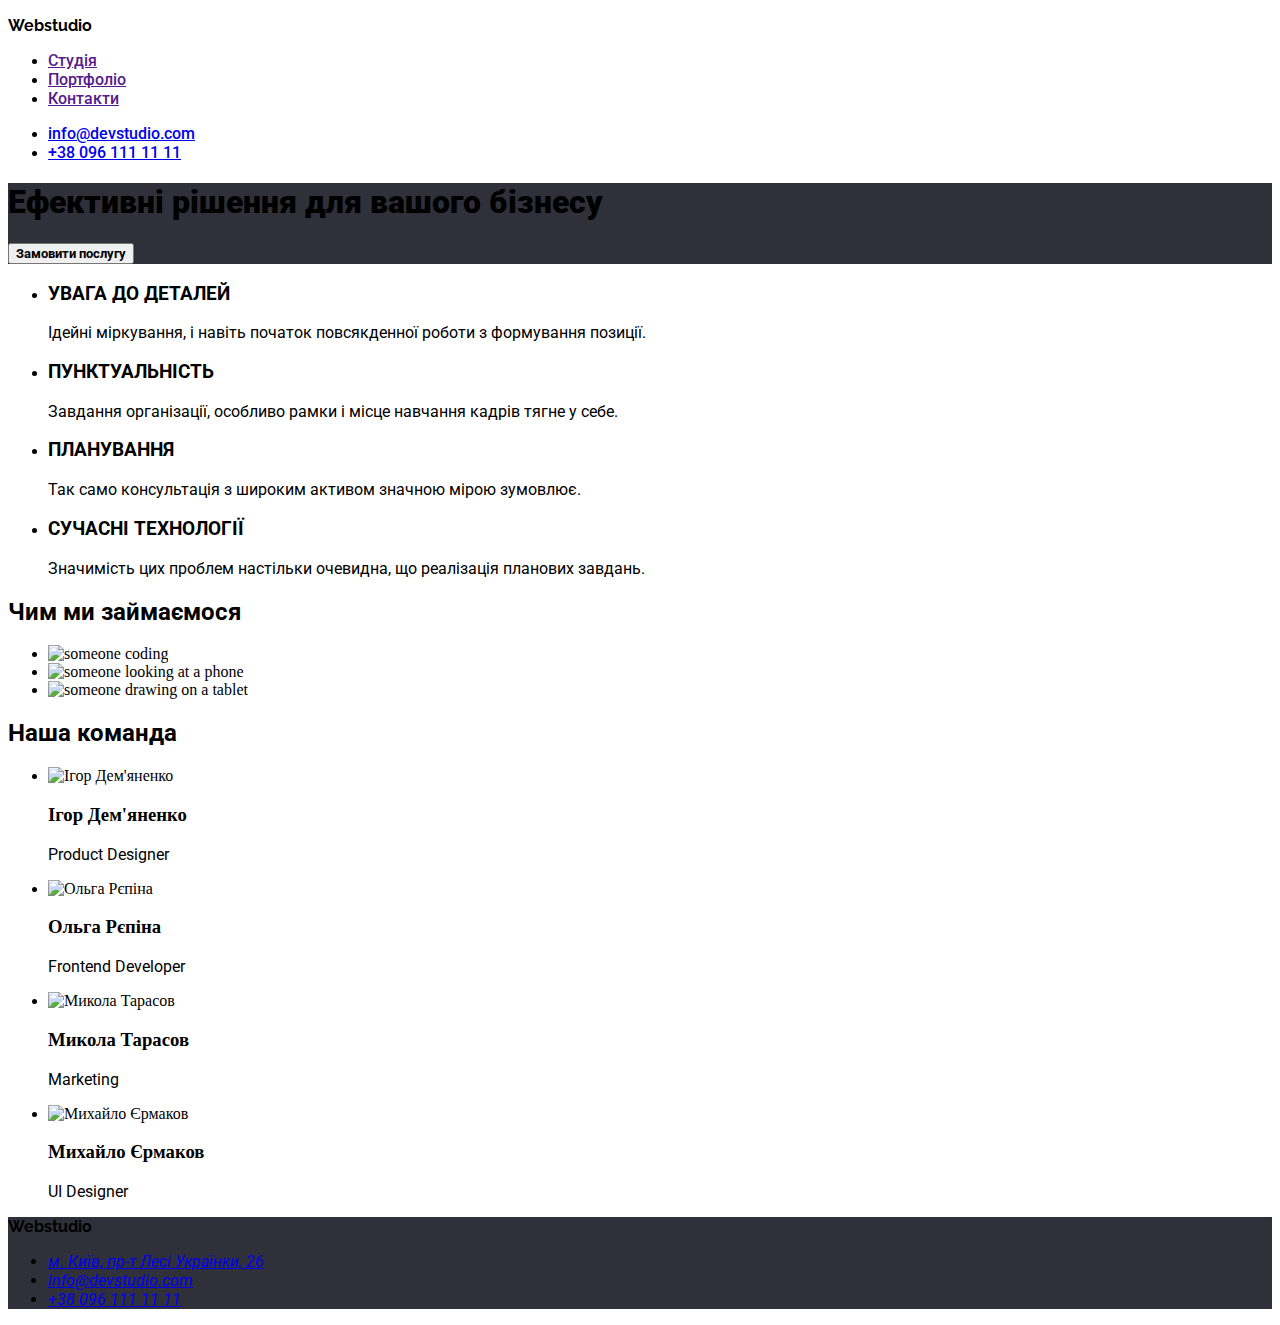
==== index.html @ bd265043 "add classes and fonts" ====
<!DOCTYPE html>
<html lang="en">
  <head>
    <meta charset="UTF-8">
    <meta name="viewport" content="width=device-width, initial-scale=1.0">
    <title>Webstudio</title>
    <link rel="preconnect" href="https://fonts.googleapis.com">
    <link rel="preconnect" href="https://fonts.gstatic.com" crossorigin>
    <link href="https://fonts.googleapis.com/css2?family=Raleway:wght@700&family=Roboto:wght@400;500;700;900&display=swap" rel="stylesheet">
    <link rel="stylesheet" href="./css/styles.css">
  </head>
  <body>
    <header>
      <p class="logo">Webstudio</p>
      <nav class="nav">
        <ul class="nav-list">
          <li class="nav-item"><a href="" class="nav-link">Студія</a></li>
          <li class="nav-item"><a href="" class="nav-link">Портфоліо</a></li>
          <li class="nav-item"><a href="" class="nav-link">Контакти</a></li>
        </ul>
      </nav>
      <ul class="contacts-list">
        <li class="contacts-item"><a href="mailto:info@devstudio.com" class="header-contacts-link">info@devstudio.com</a></li>
        <li class="contacts-item"><a href="tel:+380961111111" class="header-contacts-link">+38 096 111 11 11</a></li>
      </ul>
    </header>
    <main>
      <section class="hero">
        <h1 class="main-title">Ефективні рішення для вашого бізнесу</h1>
        <button type="button" class="main-button">Замовити послугу</button>
      </section>
      <section class="main-traits">
        <ul class="main-traits-list">
          <li class="main-traits-item">
            <h3 class="main-traits-title">УВАГА ДО ДЕТАЛЕЙ</h3>
            <p class="main-traits-text">
              Ідейні міркування, і навіть початок повсякденної роботи з
              формування позиції.
            </p>
          </li>
          <li class="main-traits-item">
            <h3 class="main-traits-title">ПУНКТУАЛЬНІСТЬ</h3>
            <p class="main-traits-text">
              Завдання організації, особливо рамки і місце навчання кадрів тягне
              у себе.
            </p>
          </li>
          <li class="main-traits-item">
            <h3 class="main-traits-title">ПЛАНУВАННЯ</h3>
            <p class="main-traits-text">
              Так само консультація з широким активом значною мірою зумовлює.
            </p>
          </li>
          <li class="main-traits-item">
            <h3 class="main-traits-title">СУЧАСНІ ТЕХНОЛОГІЇ</h3>
            <p class="main-traits-text">
              Значимість цих проблем настільки очевидна, що реалізація планових
              завдань.
            </p>
          </li class="main-traits-item">
        </ul>
      </section>
      <section class="work">
        <h2 class="work-title" >Чим ми займаємося</h2>
        <ul class="work-list">
          <li class="work-item"><img src="./images/work_img1.jpg" alt="someone coding" class="work-img"></li>
          <li class="work-item">
            <img
              src="./images/work_img2.jpg"
              alt="someone looking at a phone" class="work-img">
          </li>
          <li class="work-item">
            <img
              src="./images/work_img3.jpg"
              alt="someone drawing on a tablet" class="work-img">
          </li>
        </ul>
      </section>
      <section class="team">
        <h2 class="team-title">Наша команда</h2>
        <ul class="team-list">
          <li class="team-item">
            <img
              src="./images/worker_photo1.jpg"
              alt="Ігор Дем'яненко"
              width="300" class="team-img">
            <h3 class="team-worker">Ігор Дем'яненко</h3>
            <p class="team-speciality">Product Designer</p>
          </li>
          <li class="team-item">
            <img
              src="./images/worker_photo2.jpg"
              alt="Ольга Рєпіна"
              width="300" class="team-img">
            <h3 class="team-worker">Ольга Рєпіна</h3>
            <p class="team-speciality">Frontend Developer</p>
          </li>
          <li class="team-item">
            <img
              src="./images/worker_photo3.jpg"
              alt="Микола Тарасов"
              width="300" class="team-img">
            <h3 class="team-worker">Микола Тарасов</h3>
            <p class="team-speciality">Marketing</p>
          </li>
          <li class="team-item">
            <img
              src="./images/worker_photo4.jpg"
              alt="Михайло Єрмаков"
              width="300" class="team-img">
            <h3 class="team-worker">Михайло Єрмаков</h3>
            <p class="team-speciality">UI Designer</p>
          </li>
        </ul>
      </section>
    </main>
    <footer>
      <p class="logo">Webstudio</p>
      <address class="address">
        <ul class="address-list">
          <li class="address-item">
            <a href="https://maps.app.goo.gl/9svt2B641Biuaw8g6" target="_blank"
             class="address-map-link" >м. Київ, пр-т Лесі Українки, 26</a
            >
          </li>
          <li class="address-item"><a href="mailto:info@devstudio.com" class="address-contacts-link">info@devstudio.com</a></li>
          <li class="address-item"><a href="tel:+380961111111" class="address-contacts-link">+38 096 111 11 11</a></li>
        </ul>
      </address>
    </footer>
  </body>
</html>
---- css/styles.css ----
:root {
    --main-color:#212121;
    --accent-color:#2196F3;
    --add-color:#757575;
    --back-color:#2F303A;
}
.logo {
    font-family: Raleway, serif;
    font-weight: 700;
}
.nav-link,.header-contacts-link {
    font-family: Roboto, sans-serif;
    font-weight: 500;
}
.main-title {
    font-family: Roboto, sans-serif;
    font-weight: 900;
}
.main-button {
    font-family: Roboto, sans-serif;
    font-weight: 700;
}
.main-traits-title,.work-title,.team-title,.hero-main-title {
    font-family: Roboto, sans-serif;
    font-weight: 700;
}
.main-traits-text,.team-speciality,.address-item,.hero-main-type {
    font-family: Roboto, sans-serif;
    font-weight: 400;
}
.hero-sort-button {
    font-family: Roboto, sans-serif;
    font-weight: 500;
}
.hero {
    background-color: var(--back-color);
}
footer {
    background-color: var(--back-color);
}
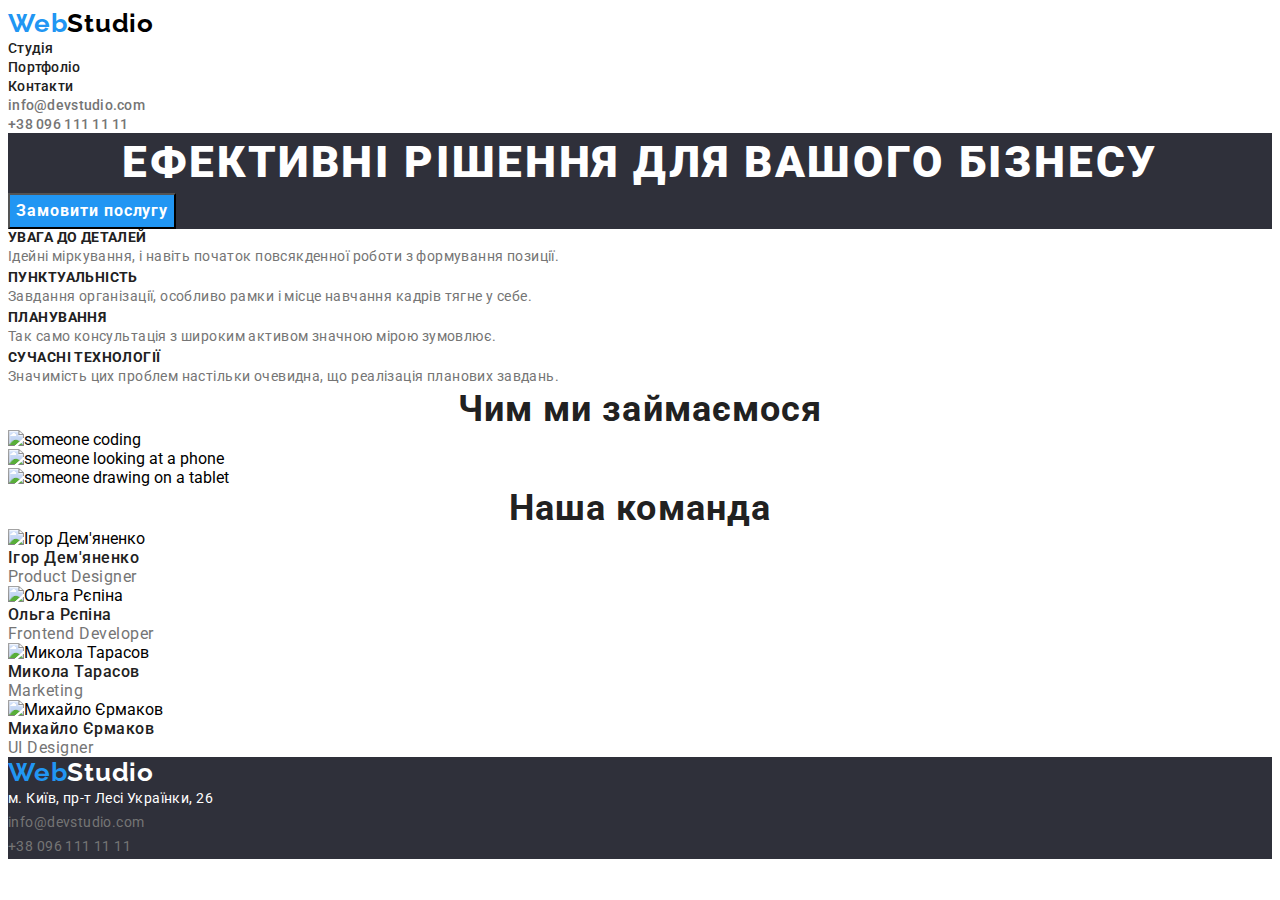
==== commit 7cd52607: "add normalize" ====
--- a/index.html
+++ b/index.html
@@ -1,36 +1,58 @@
 <!DOCTYPE html>
 <html lang="en">
   <head>
-    <meta charset="UTF-8">
-    <meta name="viewport" content="width=device-width, initial-scale=1.0">
+    <meta charset="UTF-8" />
+    <meta name="viewport" content="width=device-width, initial-scale=1.0" />
     <title>Webstudio</title>
-    <link rel="preconnect" href="https://fonts.googleapis.com">
-    <link rel="preconnect" href="https://fonts.gstatic.com" crossorigin>
-    <link href="https://fonts.googleapis.com/css2?family=Raleway:wght@700&family=Roboto:wght@400;500;700;900&display=swap" rel="stylesheet">
-    <link rel="stylesheet" href="./css/styles.css">
+    <link
+      rel="stylesheet"
+      href="https://cdnjs.cloudflare.com/ajax/libs/modern-normalize/2.0.0/modern-normalize.min.css"
+      integrity="sha512-4xo8blKMVCiXpTaLzQSLSw3KFOVPWhm/TRtuPVc4WG6kUgjH6J03IBuG7JZPkcWMxJ5huwaBpOpnwYElP/m6wg=="
+      crossorigin="anonymous"
+      referrerpolicy="no-referrer" />
+    <link rel="preconnect" href="https://fonts.googleapis.com" />
+    <link rel="preconnect" href="https://fonts.gstatic.com" crossorigin />
+    <link
+      href="https://fonts.googleapis.com/css2?family=Raleway:wght@700&family=Roboto:wght@400;500;700;900&display=swap"
+      rel="stylesheet" />
+    <link rel="stylesheet" href="./css/styles.css" />
   </head>
   <body>
     <header>
-      <p class="logo">Webstudio</p>
+      <p class="logo"><span class="accent-logo">Web</span>Studio</p>
       <nav class="nav">
-        <ul class="nav-list">
-          <li class="nav-item"><a href="" class="nav-link">Студія</a></li>
-          <li class="nav-item"><a href="" class="nav-link">Портфоліо</a></li>
-          <li class="nav-item"><a href="" class="nav-link">Контакти</a></li>
+        <ul class="nav-list list">
+          <li class="nav-item">
+            <a href="./index.html" class="nav-link link">Студія</a>
+          </li>
+          <li class="nav-item">
+            <a href="./portfolio.html" class="nav-link link">Портфоліо</a>
+          </li>
+          <li class="nav-item">
+            <a href="" class="nav-link link">Контакти</a>
+          </li>
         </ul>
       </nav>
-      <ul class="contacts-list">
-        <li class="contacts-item"><a href="mailto:info@devstudio.com" class="header-contacts-link">info@devstudio.com</a></li>
-        <li class="contacts-item"><a href="tel:+380961111111" class="header-contacts-link">+38 096 111 11 11</a></li>
+      <ul class="contacts-list list">
+        <li class="contacts-item">
+          <a href="mailto:info@devstudio.com" class="header-contacts-link link"
+            >info@devstudio.com</a
+          >
+        </li>
+        <li class="contacts-item">
+          <a href="tel:+380961111111" class="header-contacts-link link"
+            >+38 096 111 11 11</a
+          >
+        </li>
       </ul>
     </header>
     <main>
-      <section class="hero">
+      <section class="hero-studio">
         <h1 class="main-title">Ефективні рішення для вашого бізнесу</h1>
         <button type="button" class="main-button">Замовити послугу</button>
       </section>
       <section class="main-traits">
-        <ul class="main-traits-list">
+        <ul class="main-traits-list list">
           <li class="main-traits-item">
             <h3 class="main-traits-title">УВАГА ДО ДЕТАЛЕЙ</h3>
             <p class="main-traits-text">
@@ -57,33 +79,41 @@
               Значимість цих проблем настільки очевидна, що реалізація планових
               завдань.
             </p>
-          </li class="main-traits-item">
+          </li>
         </ul>
       </section>
       <section class="work">
-        <h2 class="work-title" >Чим ми займаємося</h2>
-        <ul class="work-list">
-          <li class="work-item"><img src="./images/work_img1.jpg" alt="someone coding" class="work-img"></li>
+        <h2 class="work-title">Чим ми займаємося</h2>
+        <ul class="work-list list">
+          <li class="work-item">
+            <img
+              src="./images/work_img1.jpg"
+              alt="someone coding"
+              class="work-img" />
+          </li>
           <li class="work-item">
             <img
               src="./images/work_img2.jpg"
-              alt="someone looking at a phone" class="work-img">
+              alt="someone looking at a phone"
+              class="work-img" />
           </li>
           <li class="work-item">
             <img
               src="./images/work_img3.jpg"
-              alt="someone drawing on a tablet" class="work-img">
+              alt="someone drawing on a tablet"
+              class="work-img" />
           </li>
         </ul>
       </section>
       <section class="team">
         <h2 class="team-title">Наша команда</h2>
-        <ul class="team-list">
+        <ul class="team-list list">
           <li class="team-item">
             <img
               src="./images/worker_photo1.jpg"
               alt="Ігор Дем'яненко"
-              width="300" class="team-img">
+              width="300"
+              class="team-img" />
             <h3 class="team-worker">Ігор Дем'яненко</h3>
             <p class="team-speciality">Product Designer</p>
           </li>
@@ -91,7 +121,8 @@
             <img
               src="./images/worker_photo2.jpg"
               alt="Ольга Рєпіна"
-              width="300" class="team-img">
+              width="300"
+              class="team-img" />
             <h3 class="team-worker">Ольга Рєпіна</h3>
             <p class="team-speciality">Frontend Developer</p>
           </li>
@@ -99,7 +130,8 @@
             <img
               src="./images/worker_photo3.jpg"
               alt="Микола Тарасов"
-              width="300" class="team-img">
+              width="300"
+              class="team-img" />
             <h3 class="team-worker">Микола Тарасов</h3>
             <p class="team-speciality">Marketing</p>
           </li>
@@ -107,7 +139,8 @@
             <img
               src="./images/worker_photo4.jpg"
               alt="Михайло Єрмаков"
-              width="300" class="team-img">
+              width="300"
+              class="team-img" />
             <h3 class="team-worker">Михайло Єрмаков</h3>
             <p class="team-speciality">UI Designer</p>
           </li>
@@ -115,16 +148,29 @@
       </section>
     </main>
     <footer>
-      <p class="logo">Webstudio</p>
+      <p class="logo logo-footer"><span class="accent-logo">Web</span>Studio</p>
       <address class="address">
-        <ul class="address-list">
+        <ul class="address-list list">
           <li class="address-item">
-            <a href="https://maps.app.goo.gl/9svt2B641Biuaw8g6" target="_blank"
-             class="address-map-link" >м. Київ, пр-т Лесі Українки, 26</a
+            <a
+              href="https://maps.app.goo.gl/9svt2B641Biuaw8g6"
+              target="_blank"
+              class="address-map-link link"
+              >м. Київ, пр-т Лесі Українки, 26</a
             >
           </li>
-          <li class="address-item"><a href="mailto:info@devstudio.com" class="address-contacts-link">info@devstudio.com</a></li>
-          <li class="address-item"><a href="tel:+380961111111" class="address-contacts-link">+38 096 111 11 11</a></li>
+          <li class="address-item">
+            <a
+              href="mailto:info@devstudio.com"
+              class="address-contacts-link link"
+              >info@devstudio.com</a
+            >
+          </li>
+          <li class="address-item">
+            <a href="tel:+380961111111" class="address-contacts-link link"
+              >+38 096 111 11 11</a
+            >
+          </li>
         </ul>
       </address>
     </footer>
--- a/css/styles.css
+++ b/css/styles.css
@@ -1,40 +1,191 @@
 :root {
-    --main-color:#212121;
-    --accent-color:#2196F3;
-    --add-color:#757575;
-    --back-color:#2F303A;
+  --main-color: #212121;
+  --accent-color: #2196f3;
+  --add-color: #757575;
+  --back-color: #2f303a;
+}
+h1,
+h2,
+h3,
+h4,
+p {
+  margin-top: 0;
+  margin-bottom: 0;
+}
+
+ul {
+  margin-top: 0;
+  margin-bottom: 0;
+  padding-left: 0;
+}
+
+img {
+  display: block;
+  max-width: 100%;
+  height: auto;
+}
+
+.list {
+  list-style: none;
+  padding: 0;
+}
+
+.link {
+  text-decoration: none;
+}
+
+.visually-hidden {
+  position: absolute;
+  width: 1px;
+  height: 1px;
+  margin: -1px;
+  border: 0;
+  padding: 0;
+  white-space: nowrap;
+  clip-path: inset(100%);
+  clip: rect(0 0 0 0);
+  overflow: hidden;
+}
+body {
+  font-family: Roboto, sans-serif;
+}
+.hero-studio {
+  background-color: var(--back-color);
+}
+.list {
+  list-style: none;
+}
+.link {
+  text-decoration: none;
+}
+.address {
+  font-style: normal;
+}
+.accent-logo {
+  color: var(--accent-color);
 }
 .logo {
-    font-family: Raleway, serif;
-    font-weight: 700;
+  color: #000;
+  font-family: Raleway, serif;
+  font-size: 26px;
+  font-weight: 700;
+  letter-spacing: 0.78px;
 }
-.nav-link,.header-contacts-link {
-    font-family: Roboto, sans-serif;
-    font-weight: 500;
+
+.logo-footer {
+  color: #fff;
+}
+.nav-link,
+.header-contacts-link {
+  font-family: Roboto;
+  font-size: 14px;
+  font-weight: 500;
+  letter-spacing: 0.28px;
+}
+.nav-link:hover,
+.header-contacts-link:hover,
+.address-contacts-link:hover,
+.address-map-link:hover {
+  color: var(--accent-color);
+}
+.nav-link {
+  color: var(--main-color);
+}
+.header-contacts-link {
+  color: var(--add-color);
 }
 .main-title {
-    font-family: Roboto, sans-serif;
-    font-weight: 900;
+  font-weight: 900;
+  color: #fff;
+  text-align: center;
+  font-size: 44px;
+  line-height: 1.36;
+  letter-spacing: 2.64px;
+  text-transform: uppercase;
 }
 .main-button {
-    font-family: Roboto, sans-serif;
-    font-weight: 700;
+  font-family: inherit;
+  color: #fff;
+  background-color: var(--accent-color);
+  font-size: 16px;
+  font-weight: 700;
+  line-height: 1.87;
+  letter-spacing: 0.96px;
 }
-.main-traits-title,.work-title,.team-title,.hero-main-title {
-    font-family: Roboto, sans-serif;
-    font-weight: 700;
+.main-traits-title {
+  font-size: 14px;
+  letter-spacing: 0.42px;
+  text-transform: uppercase;
 }
-.main-traits-text,.team-speciality,.address-item,.hero-main-type {
-    font-family: Roboto, sans-serif;
-    font-weight: 400;
+.main-traits-text {
+  font-size: 14px;
+  line-height: 1.71;
+  letter-spacing: 0.42px;
+}
+.work-title,
+.team-title {
+  text-align: center;
+  font-size: 36px;
+  letter-spacing: 1.08px;
+}
+.team-worker {
+  color: var(--main-color);
+  font-size: 16px;
+  font-weight: 500;
+  letter-spacing: 0.48px;
+}
+.team-speciality {
+  font-size: 16px;
+  letter-spacing: 0.48px;
+}
+.address-map-link {
+  color: #fff;
+  font-family: inherit;
+  font-size: 14px;
+  line-height: 1.71;
+  letter-spacing: 0.42px;
+}
+.address-contacts-link {
+  color: rgba(255, 255, 255, 0.6);
+  font-family: inherit;
+  font-size: 14px;
+  line-height: 1.71;
+  letter-spacing: 0.42px;
+}
+.main-traits-title,
+.work-title,
+.team-title,
+.hero-proj-title {
+  color: var(--main-color);
+}
+.main-traits-text,
+.team-speciality,
+.address-contacts-link,
+.hero-proj-type {
+  color: var(--add-color);
 }
 .hero-sort-button {
-    font-family: Roboto, sans-serif;
-    font-weight: 500;
+  font-family: inherit;
+  font-weight: 500;
+  color: var(--main-color);
+  font-size: 16px;
+  font-weight: 500;
+  line-height: 1.62;
+  letter-spacing: 0.48px;
 }
-.hero {
-    background-color: var(--back-color);
+.hero-sort-button:hover {
+  color: #fff;
+  background-color: var(--accent-color);
+}
+.hero-proj-title {
+  font-size: 18px;
+  line-height: 2;
+  letter-spacing: 1.08px;
+}
+.hero-proj-type {
+  line-height: 1.87;
+  letter-spacing: 0.48px;
 }
 footer {
-    background-color: var(--back-color);
-}+  background-color: var(--back-color);
+}
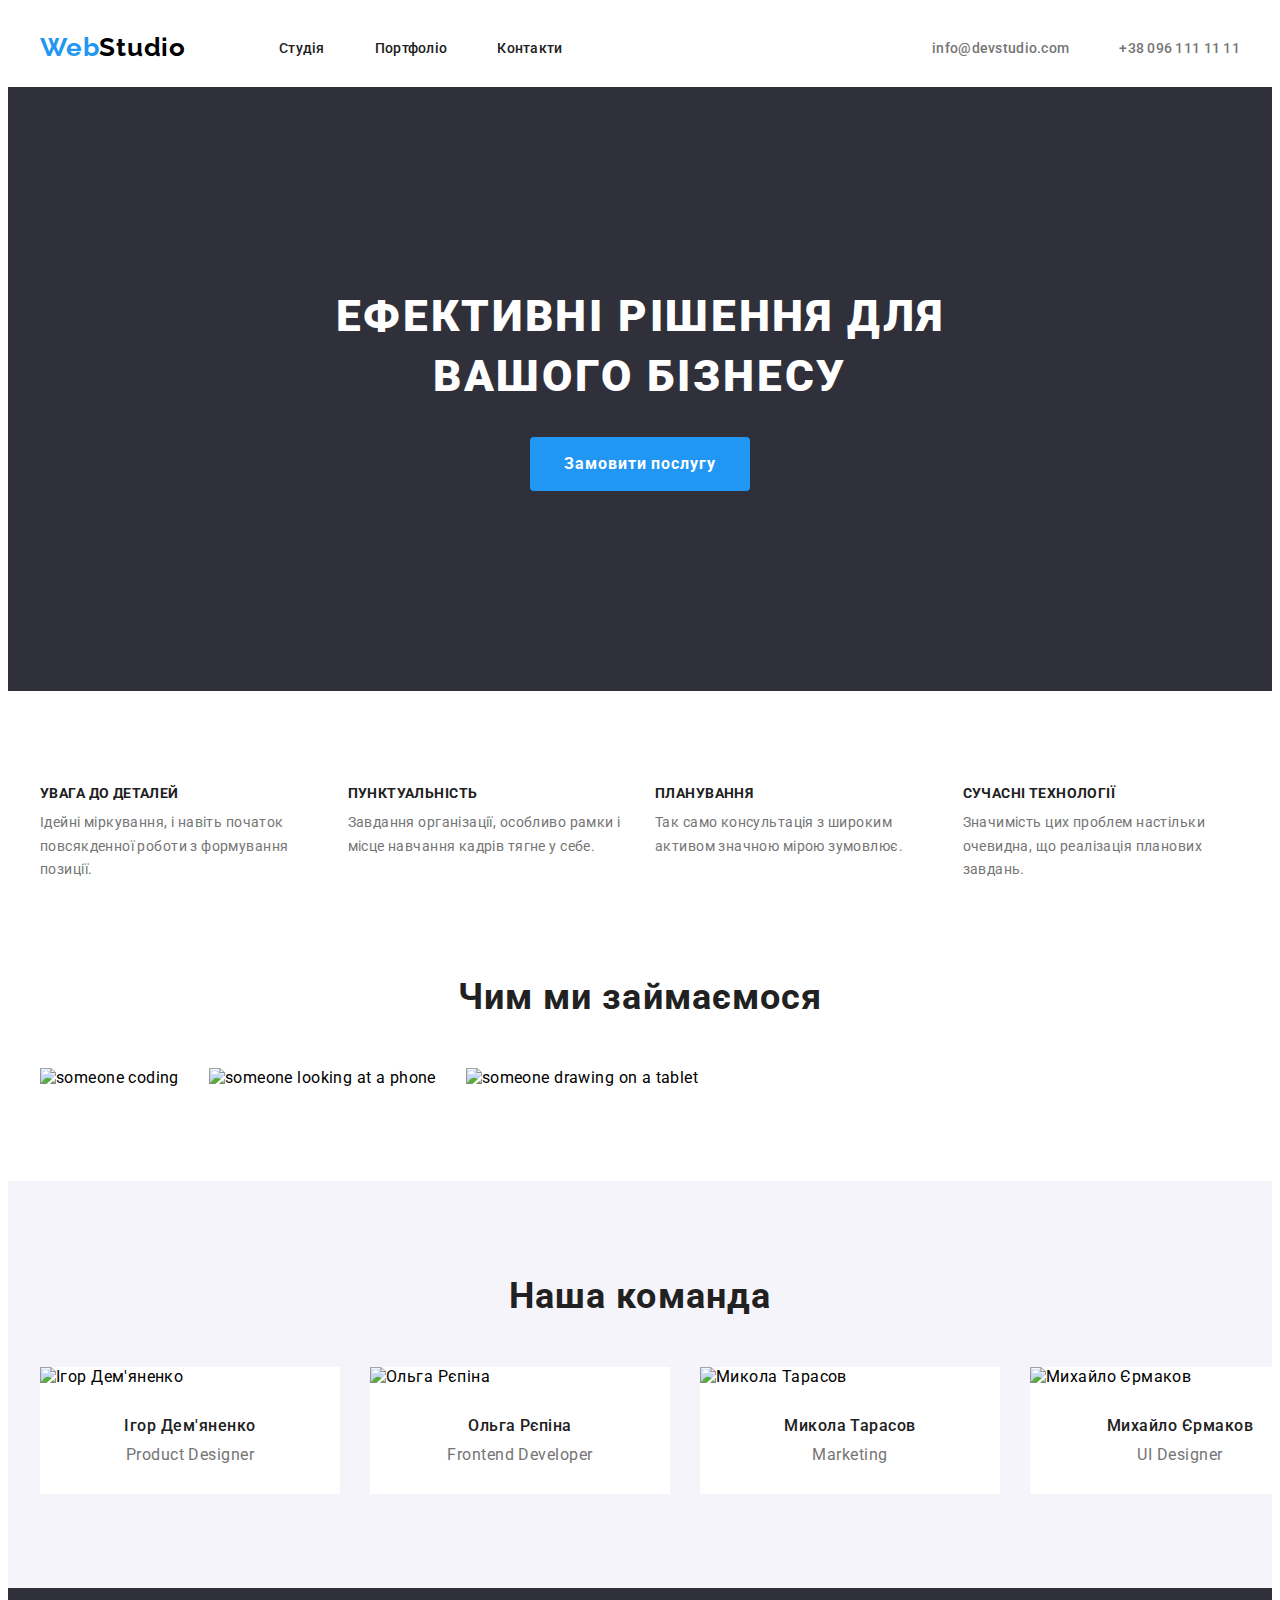
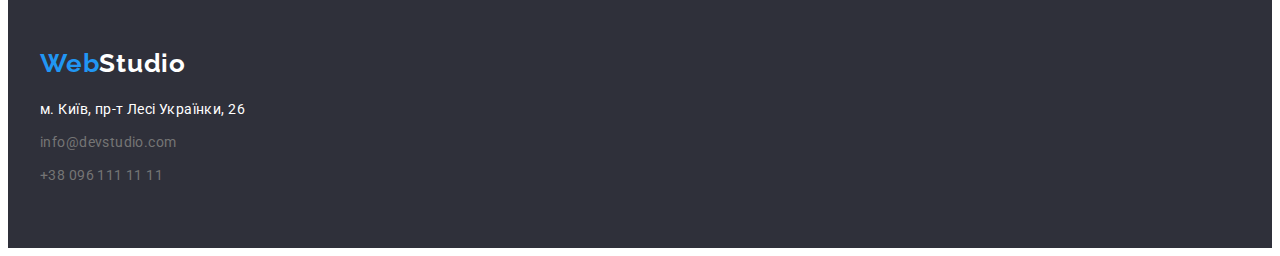
==== commit 6c0508b8: "add grid and div" ====
--- a/index.html
+++ b/index.html
@@ -18,161 +18,186 @@
     <link rel="stylesheet" href="./css/styles.css" />
   </head>
   <body>
-    <header>
-      <p class="logo"><span class="accent-logo">Web</span>Studio</p>
-      <nav class="nav">
-        <ul class="nav-list list">
-          <li class="nav-item">
-            <a href="./index.html" class="nav-link link">Студія</a>
-          </li>
-          <li class="nav-item">
-            <a href="./portfolio.html" class="nav-link link">Портфоліо</a>
-          </li>
-          <li class="nav-item">
-            <a href="" class="nav-link link">Контакти</a>
-          </li>
-        </ul>
-      </nav>
-      <ul class="contacts-list list">
-        <li class="contacts-item">
-          <a href="mailto:info@devstudio.com" class="header-contacts-link link"
-            >info@devstudio.com</a
-          >
-        </li>
-        <li class="contacts-item">
-          <a href="tel:+380961111111" class="header-contacts-link link"
-            >+38 096 111 11 11</a
-          >
-        </li>
-      </ul>
-    </header>
-    <main>
-      <section class="hero-studio">
-        <h1 class="main-title">Ефективні рішення для вашого бізнесу</h1>
-        <button type="button" class="main-button">Замовити послугу</button>
-      </section>
-      <section class="main-traits">
-        <ul class="main-traits-list list">
-          <li class="main-traits-item">
-            <h3 class="main-traits-title">УВАГА ДО ДЕТАЛЕЙ</h3>
-            <p class="main-traits-text">
-              Ідейні міркування, і навіть початок повсякденної роботи з
-              формування позиції.
-            </p>
-          </li>
-          <li class="main-traits-item">
-            <h3 class="main-traits-title">ПУНКТУАЛЬНІСТЬ</h3>
-            <p class="main-traits-text">
-              Завдання організації, особливо рамки і місце навчання кадрів тягне
-              у себе.
-            </p>
-          </li>
-          <li class="main-traits-item">
-            <h3 class="main-traits-title">ПЛАНУВАННЯ</h3>
-            <p class="main-traits-text">
-              Так само консультація з широким активом значною мірою зумовлює.
-            </p>
-          </li>
-          <li class="main-traits-item">
-            <h3 class="main-traits-title">СУЧАСНІ ТЕХНОЛОГІЇ</h3>
-            <p class="main-traits-text">
-              Значимість цих проблем настільки очевидна, що реалізація планових
-              завдань.
-            </p>
-          </li>
-        </ul>
-      </section>
-      <section class="work">
-        <h2 class="work-title">Чим ми займаємося</h2>
-        <ul class="work-list list">
-          <li class="work-item">
-            <img
-              src="./images/work_img1.jpg"
-              alt="someone coding"
-              class="work-img" />
-          </li>
-          <li class="work-item">
-            <img
-              src="./images/work_img2.jpg"
-              alt="someone looking at a phone"
-              class="work-img" />
-          </li>
-          <li class="work-item">
-            <img
-              src="./images/work_img3.jpg"
-              alt="someone drawing on a tablet"
-              class="work-img" />
-          </li>
-        </ul>
-      </section>
-      <section class="team">
-        <h2 class="team-title">Наша команда</h2>
-        <ul class="team-list list">
-          <li class="team-item">
-            <img
-              src="./images/worker_photo1.jpg"
-              alt="Ігор Дем'яненко"
-              width="300"
-              class="team-img" />
-            <h3 class="team-worker">Ігор Дем'яненко</h3>
-            <p class="team-speciality">Product Designer</p>
-          </li>
-          <li class="team-item">
-            <img
-              src="./images/worker_photo2.jpg"
-              alt="Ольга Рєпіна"
-              width="300"
-              class="team-img" />
-            <h3 class="team-worker">Ольга Рєпіна</h3>
-            <p class="team-speciality">Frontend Developer</p>
-          </li>
-          <li class="team-item">
-            <img
-              src="./images/worker_photo3.jpg"
-              alt="Микола Тарасов"
-              width="300"
-              class="team-img" />
-            <h3 class="team-worker">Микола Тарасов</h3>
-            <p class="team-speciality">Marketing</p>
-          </li>
-          <li class="team-item">
-            <img
-              src="./images/worker_photo4.jpg"
-              alt="Михайло Єрмаков"
-              width="300"
-              class="team-img" />
-            <h3 class="team-worker">Михайло Єрмаков</h3>
-            <p class="team-speciality">UI Designer</p>
-          </li>
-        </ul>
-      </section>
-    </main>
-    <footer>
-      <p class="logo logo-footer"><span class="accent-logo">Web</span>Studio</p>
-      <address class="address">
-        <ul class="address-list list">
-          <li class="address-item">
-            <a
-              href="https://maps.app.goo.gl/9svt2B641Biuaw8g6"
-              target="_blank"
-              class="address-map-link link"
-              >м. Київ, пр-т Лесі Українки, 26</a
-            >
-          </li>
-          <li class="address-item">
+    <header class="header">
+      <div class="container header-container">
+        <p class="logo"><span class="accent-logo">Web</span>Studio</p>
+        <nav class="nav">
+          <ul class="nav-list list">
+            <li class="nav-item">
+              <a href="./index.html" class="nav-link link">Студія</a>
+            </li>
+            <li class="nav-item">
+              <a href="./portfolio.html" class="nav-link link">Портфоліо</a>
+            </li>
+            <li class="nav-item">
+              <a href="" class="nav-link link">Контакти</a>
+            </li>
+          </ul>
+        </nav>
+        <ul class="contacts-list list">
+          <li class="contacts-item">
             <a
               href="mailto:info@devstudio.com"
-              class="address-contacts-link link"
+              class="header-contacts-link link"
               >info@devstudio.com</a
             >
           </li>
-          <li class="address-item">
-            <a href="tel:+380961111111" class="address-contacts-link link"
+          <li class="contacts-item">
+            <a href="tel:+380961111111" class="header-contacts-link link"
               >+38 096 111 11 11</a
             >
           </li>
         </ul>
-      </address>
+      </div>
+    </header>
+    <main>
+      <section class="hero-studio">
+        <div class="container">
+          <h1 class="main-title">Ефективні рішення для <br />вашого бізнесу</h1>
+          <button type="button" class="main-button">Замовити послугу</button>
+        </div>
+      </section>
+      <section class="main-traits">
+        <div class="container">
+          <h2 class="visually-hidden">Наші переваги</h2>
+          <ul class="main-traits-list list">
+            <li class="main-traits-item">
+              <h3 class="main-traits-title">УВАГА ДО ДЕТАЛЕЙ</h3>
+              <p class="main-traits-text">
+                Ідейні міркування, і навіть початок повсякденної роботи з
+                формування позиції.
+              </p>
+            </li>
+            <li class="main-traits-item">
+              <h3 class="main-traits-title">ПУНКТУАЛЬНІСТЬ</h3>
+              <p class="main-traits-text">
+                Завдання організації, особливо рамки і місце навчання кадрів
+                тягне у себе.
+              </p>
+            </li>
+            <li class="main-traits-item">
+              <h3 class="main-traits-title">ПЛАНУВАННЯ</h3>
+              <p class="main-traits-text">
+                Так само консультація з широким активом значною мірою зумовлює.
+              </p>
+            </li>
+            <li class="main-traits-item">
+              <h3 class="main-traits-title">СУЧАСНІ ТЕХНОЛОГІЇ</h3>
+              <p class="main-traits-text">
+                Значимість цих проблем настільки очевидна, що реалізація
+                планових завдань.
+              </p>
+            </li>
+          </ul>
+        </div>
+      </section>
+      <section class="work">
+        <div class="container">
+          <h2 class="work-title">Чим ми займаємося</h2>
+          <ul class="work-list list">
+            <li class="work-item">
+              <img
+                src="./images/work_img1.jpg"
+                alt="someone coding"
+                class="work-img" />
+            </li>
+            <li class="work-item">
+              <img
+                src="./images/work_img2.jpg"
+                alt="someone looking at a phone"
+                class="work-img" />
+            </li>
+            <li class="work-item">
+              <img
+                src="./images/work_img3.jpg"
+                alt="someone drawing on a tablet"
+                class="work-img" />
+            </li>
+          </ul>
+        </div>
+      </section>
+      <section class="team">
+        <div class="container">
+          <h2 class="team-title">Наша команда</h2>
+          <ul class="team-list list">
+            <li class="team-item">
+              <img
+                src="./images/worker_photo1.jpg"
+                alt="Ігор Дем'яненко"
+                width="300"
+                class="team-img" />
+              <div class="team-box">
+                <h3 class="team-worker">Ігор Дем'яненко</h3>
+                <p class="team-speciality">Product Designer</p>
+              </div>
+            </li>
+            <li class="team-item">
+              <img
+                src="./images/worker_photo2.jpg"
+                alt="Ольга Рєпіна"
+                width="300"
+                class="team-img" />
+              <div class="team-box">
+                <h3 class="team-worker">Ольга Рєпіна</h3>
+                <p class="team-speciality">Frontend Developer</p>
+              </div>
+            </li>
+            <li class="team-item">
+              <img
+                src="./images/worker_photo3.jpg"
+                alt="Микола Тарасов"
+                width="300"
+                class="team-img" />
+              <div class="team-box">
+                <h3 class="team-worker">Микола Тарасов</h3>
+                <p class="team-speciality">Marketing</p>
+              </div>
+            </li>
+            <li class="team-item">
+              <img
+                src="./images/worker_photo4.jpg"
+                alt="Михайло Єрмаков"
+                width="300"
+                class="team-img" />
+              <div class="team-box">
+                <h3 class="team-worker">Михайло Єрмаков</h3>
+                <p class="team-speciality">UI Designer</p>
+              </div>
+            </li>
+          </ul>
+        </div>
+      </section>
+    </main>
+    <footer class="footer">
+      <div class="container">
+        <p class="logo logo-footer">
+          <span class="accent-logo">Web</span>Studio
+        </p>
+        <address class="address">
+          <ul class="address-list list">
+            <li class="address-item">
+              <a
+                href="https://maps.app.goo.gl/9svt2B641Biuaw8g6"
+                target="_blank"
+                class="address-map-link link"
+                >м. Київ, пр-т Лесі Українки, 26</a
+              >
+            </li>
+            <li class="address-item">
+              <a
+                href="mailto:info@devstudio.com"
+                class="address-contacts-link link"
+                >info@devstudio.com</a
+              >
+            </li>
+            <li class="address-item">
+              <a href="tel:+380961111111" class="address-contacts-link link"
+                >+38 096 111 11 11</a
+              >
+            </li>
+          </ul>
+        </address>
+      </div>
     </footer>
   </body>
 </html>
--- a/css/styles.css
+++ b/css/styles.css
@@ -47,9 +47,16 @@
   overflow: hidden;
 }
 body {
+  letter-spacing: 0.42px;
   font-family: Roboto, sans-serif;
 }
+.container {
+  padding: 0 15px;
+  margin: 0 auto;
+  width: 1200px;
+}
 .hero-studio {
+  padding: 200px 0;
   background-color: var(--back-color);
 }
 .list {
@@ -61,10 +68,19 @@
 .address {
   font-style: normal;
 }
+.header {
+  padding-top: 24px;
+  padding-bottom: 25px;
+}
+.header-container {
+  display: flex;
+  align-items: center;
+}
 .accent-logo {
   color: var(--accent-color);
 }
 .logo {
+  margin-right: 93px;
   color: #000;
   font-family: Raleway, serif;
   font-size: 26px;
@@ -75,6 +91,10 @@
 .logo-footer {
   color: #fff;
 }
+.nav-list {
+  display: flex;
+  gap: 50px;
+}
 .nav-link,
 .header-contacts-link {
   font-family: Roboto;
@@ -91,10 +111,16 @@
 .nav-link {
   color: var(--main-color);
 }
+.contacts-list {
+  margin-left: auto;
+  display: flex;
+  gap: 50px;
+}
 .header-contacts-link {
   color: var(--add-color);
 }
 .main-title {
+  margin-bottom: 30px;
   font-weight: 900;
   color: #fff;
   text-align: center;
@@ -104,6 +130,11 @@
   text-transform: uppercase;
 }
 .main-button {
+  display: block;
+  margin: 0 auto;
+  padding: 10px 32px;
+  border-color: transparent;
+  border-radius: 4px;
   font-family: inherit;
   color: #fff;
   background-color: var(--accent-color);
@@ -112,58 +143,111 @@
   line-height: 1.87;
   letter-spacing: 0.96px;
 }
+.main-button:hover,
+.main-button:focus {
+  cursor: pointer;
+}
+.main-traits {
+  padding: 94px 0;
+}
+.main-traits-list {
+  display: flex;
+  gap: 30px;
+  
+}
+.main-traits-item {
+  flex-basis: calc((100% - 3 * 30px)/4);
+}
 .main-traits-title {
-  font-size: 14px;
-  letter-spacing: 0.42px;
+  margin-bottom: 10px;
+  font-size: 14px;
   text-transform: uppercase;
 }
 .main-traits-text {
   font-size: 14px;
   line-height: 1.71;
-  letter-spacing: 0.42px;
+}
+.work {
+  padding-bottom: 94px;
+}
+.work-list {
+  display: flex;
+  gap: 30px;
+}
+.team {
+  padding: 94px 0;
+  background-color: #f5f4fa;
+}
+.team-list {
+  display: flex;
+  gap: 30px;
+}
+.team-item {
+  background-color: #FFF;
 }
 .work-title,
 .team-title {
+  margin-bottom: 50px;
   text-align: center;
   font-size: 36px;
   letter-spacing: 1.08px;
 }
+.team-box {
+  padding: 30px 0;
+}
 .team-worker {
   color: var(--main-color);
   font-size: 16px;
   font-weight: 500;
   letter-spacing: 0.48px;
+  text-align: center;
 }
 .team-speciality {
-  font-size: 16px;
-  letter-spacing: 0.48px;
+  margin-top: 10px;
+  font-size: 16px;
+  letter-spacing: 0.48px;
+  text-align: center;
+}
+.address {
+  margin-top: 20px;
+}
+.address-item:nth-child(n + 2) {
+  margin-top: 9px;
 }
 .address-map-link {
   color: #fff;
   font-family: inherit;
   font-size: 14px;
   line-height: 1.71;
-  letter-spacing: 0.42px;
 }
 .address-contacts-link {
   color: rgba(255, 255, 255, 0.6);
   font-family: inherit;
   font-size: 14px;
   line-height: 1.71;
-  letter-spacing: 0.42px;
+}
+.hero-portfolio {
+  padding-top: 94px;
+  padding-bottom: 94px;
 }
 .main-traits-title,
 .work-title,
 .team-title,
-.hero-proj-title {
+.hero-project-title {
   color: var(--main-color);
 }
 .main-traits-text,
 .team-speciality,
 .address-contacts-link,
-.hero-proj-type {
+.hero-project-type {
   color: var(--add-color);
 }
+.hero-sort-list {
+  display: flex;
+  gap: 8px;
+  justify-content: center;
+  margin-bottom: 50px;
+}
 .hero-sort-button {
   font-family: inherit;
   font-weight: 500;
@@ -173,19 +257,36 @@
   line-height: 1.62;
   letter-spacing: 0.48px;
 }
-.hero-sort-button:hover {
+.hero-sort-button:hover,
+.hero-sort-button:focus {
   color: #fff;
   background-color: var(--accent-color);
-}
-.hero-proj-title {
+  cursor: pointer;
+}
+.hero-project-list {
+  display: flex;
+  flex-wrap: wrap;
+  gap: 30px;
+}
+.hero-project-item {
+  border: 1px solid #eee;
+  flex-basis: calc((100% - 2 * 30px)/3);
+}
+.project-box {
+  padding: 20px 24px;
+}
+.hero-project-title {
+  margin-top: 20px;
   font-size: 18px;
   line-height: 2;
   letter-spacing: 1.08px;
 }
-.hero-proj-type {
+.hero-project-type {
+  margin-bottom: 20px;
   line-height: 1.87;
   letter-spacing: 0.48px;
 }
-footer {
+.footer {
+  padding: 60px 0;
   background-color: var(--back-color);
 }
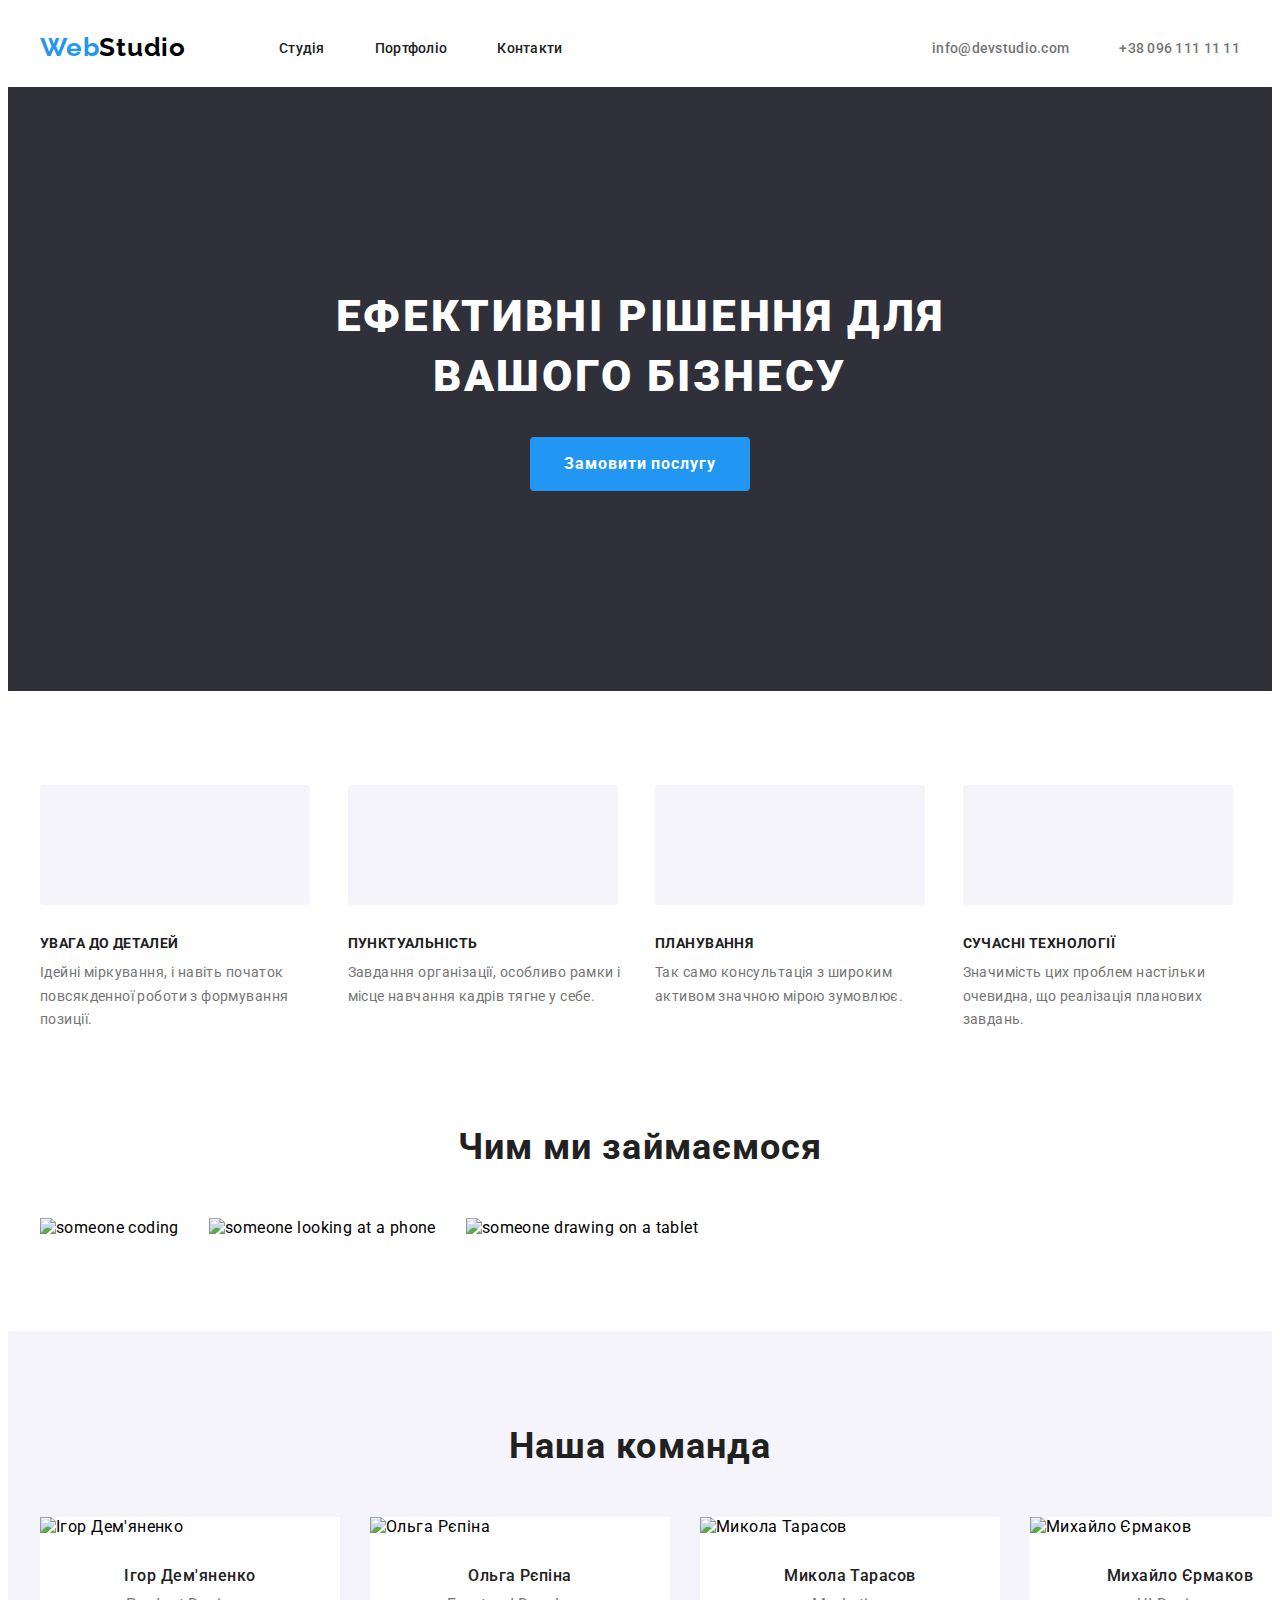
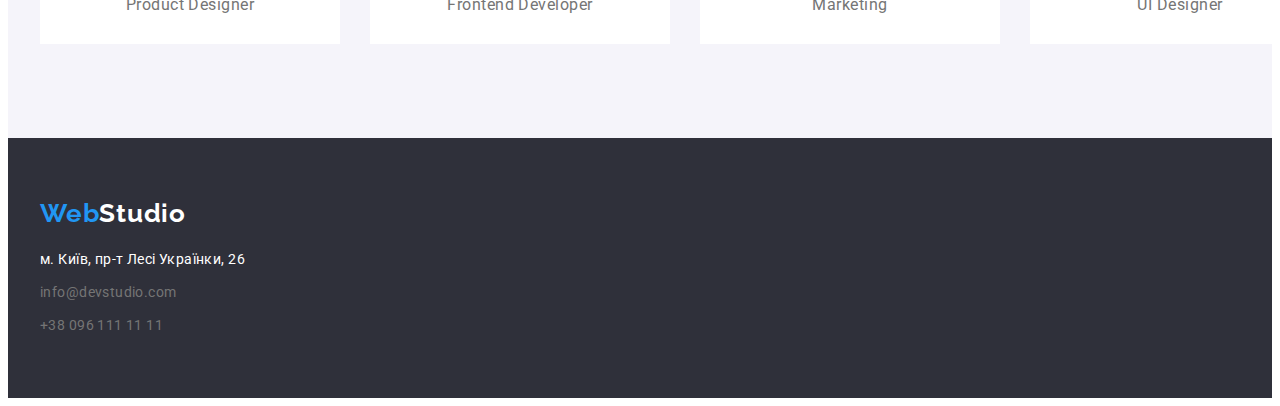
==== commit 104d1a9f: "add footer logo link" ====
--- a/index.html
+++ b/index.html
@@ -20,7 +20,7 @@
   <body>
     <header class="header">
       <div class="container header-container">
-        <p class="logo"><span class="accent-logo">Web</span>Studio</p>
+        <a href="./index.html" class="logo link"><span class="accent-logo">Web</span>Studio</a>
         <nav class="nav">
           <ul class="nav-list list">
             <li class="nav-item">
@@ -170,9 +170,9 @@
     </main>
     <footer class="footer">
       <div class="container">
-        <p class="logo logo-footer">
+        <a href="./index.html" class="logo logo-footer link">
           <span class="accent-logo">Web</span>Studio
-        </p>
+        </a>
         <address class="address">
           <ul class="address-list list">
             <li class="address-item">
--- a/css/styles.css
+++ b/css/styles.css
@@ -145,6 +145,7 @@
 }
 .main-button:hover,
 .main-button:focus {
+  opacity: 0.9;
   cursor: pointer;
 }
 .main-traits {
@@ -157,6 +158,29 @@
 }
 .main-traits-item {
   flex-basis: calc((100% - 3 * 30px)/4);
+}
+.main-traits-item::before {
+  content: '';
+  width: 270px;
+  height: 120px;
+  background-color: #F5F4FA;
+  border-radius: 4px;
+  display: block;
+  background-position: center;
+  background-repeat: no-repeat;
+  margin-bottom: 30px;
+}
+.main-traits-item:nth-child(1)::before {
+  background-image: url(../images/traits_icon1.svg);
+}
+.main-traits-item:nth-child(2)::before {
+  background-image: url(../images/traits_icon2.svg);
+}
+.main-traits-item:nth-child(3)::before {
+  background-image: url(../images/traits_icon3.svg);
+}
+.main-traits-item:nth-child(4)::before {
+  background-image: url(../images/traits_icon4.svg);
 }
 .main-traits-title {
   margin-bottom: 10px;
@@ -249,11 +273,14 @@
   margin-bottom: 50px;
 }
 .hero-sort-button {
+  min-width: 73px;
+  padding: 6px 22px;
+  border-radius: 4px;
+  border-color: transparent;
   font-family: inherit;
   font-weight: 500;
   color: var(--main-color);
   font-size: 16px;
-  font-weight: 500;
   line-height: 1.62;
   letter-spacing: 0.48px;
 }
@@ -276,13 +303,11 @@
   padding: 20px 24px;
 }
 .hero-project-title {
-  margin-top: 20px;
   font-size: 18px;
   line-height: 2;
   letter-spacing: 1.08px;
 }
 .hero-project-type {
-  margin-bottom: 20px;
   line-height: 1.87;
   letter-spacing: 0.48px;
 }
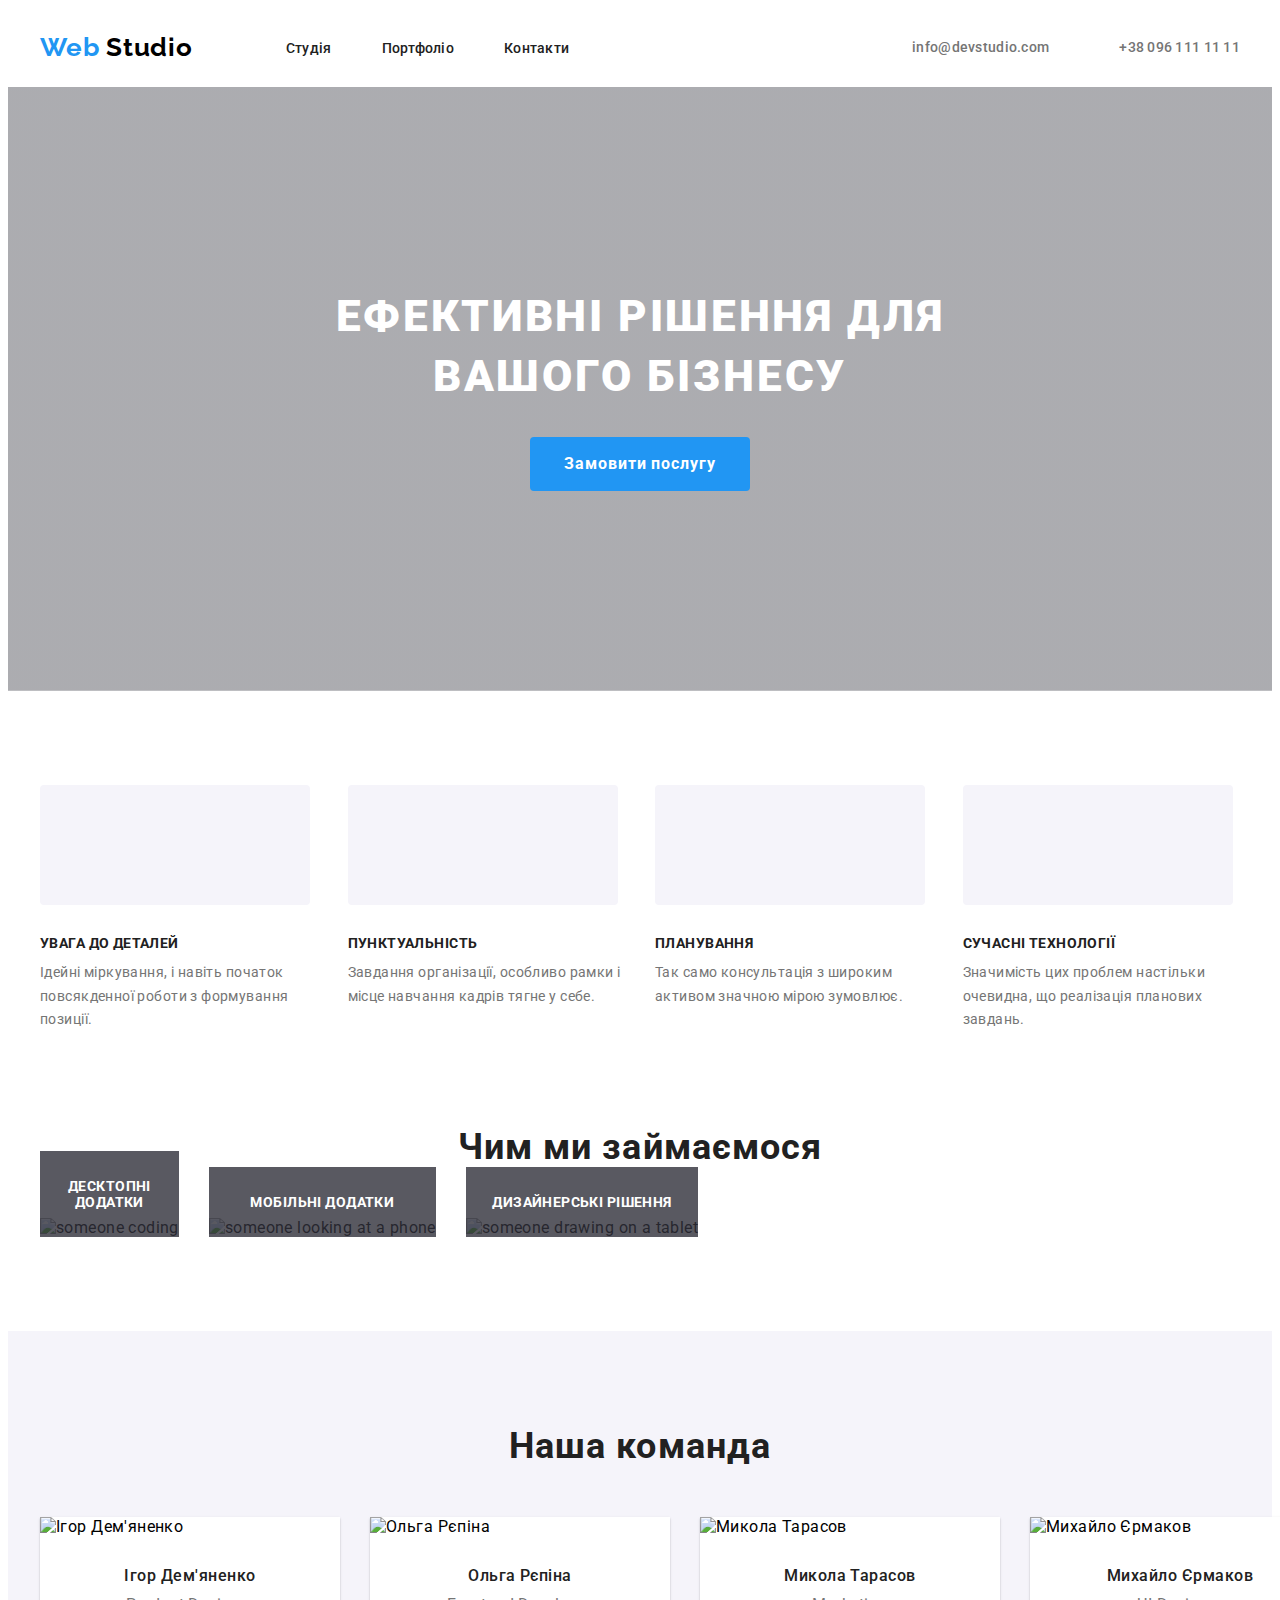
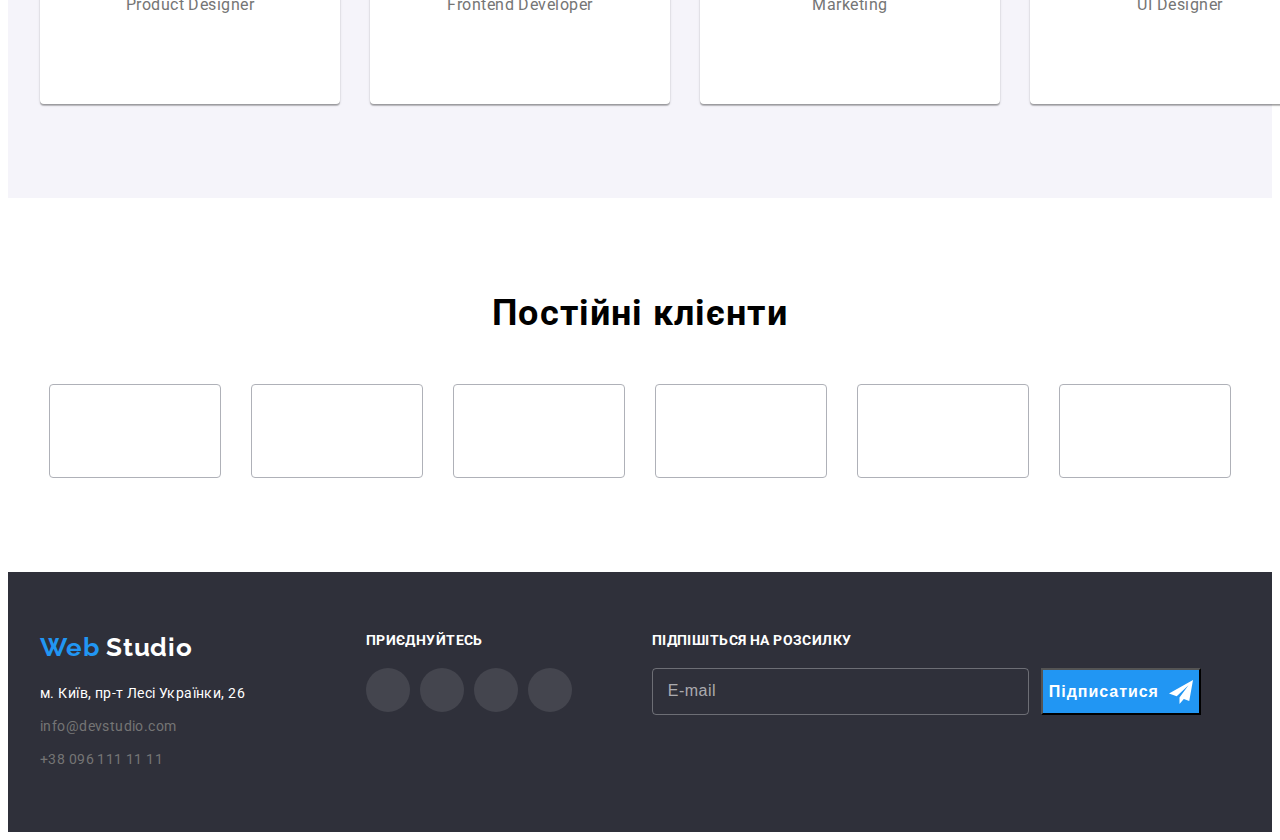
==== commit e3682d13: "add modal hover and focus and footer form" ====
--- a/index.html
+++ b/index.html
@@ -1,203 +1,436 @@
 <!DOCTYPE html>
 <html lang="en">
-  <head>
-    <meta charset="UTF-8" />
-    <meta name="viewport" content="width=device-width, initial-scale=1.0" />
-    <title>Webstudio</title>
-    <link
-      rel="stylesheet"
-      href="https://cdnjs.cloudflare.com/ajax/libs/modern-normalize/2.0.0/modern-normalize.min.css"
-      integrity="sha512-4xo8blKMVCiXpTaLzQSLSw3KFOVPWhm/TRtuPVc4WG6kUgjH6J03IBuG7JZPkcWMxJ5huwaBpOpnwYElP/m6wg=="
-      crossorigin="anonymous"
-      referrerpolicy="no-referrer" />
-    <link rel="preconnect" href="https://fonts.googleapis.com" />
-    <link rel="preconnect" href="https://fonts.gstatic.com" crossorigin />
-    <link
-      href="https://fonts.googleapis.com/css2?family=Raleway:wght@700&family=Roboto:wght@400;500;700;900&display=swap"
-      rel="stylesheet" />
-    <link rel="stylesheet" href="./css/styles.css" />
-  </head>
-  <body>
-    <header class="header">
-      <div class="container header-container">
-        <a href="./index.html" class="logo link"><span class="accent-logo">Web</span>Studio</a>
-        <nav class="nav">
-          <ul class="nav-list list">
-            <li class="nav-item">
-              <a href="./index.html" class="nav-link link">Студія</a>
-            </li>
-            <li class="nav-item">
-              <a href="./portfolio.html" class="nav-link link">Портфоліо</a>
-            </li>
-            <li class="nav-item">
-              <a href="" class="nav-link link">Контакти</a>
-            </li>
-          </ul>
-        </nav>
-        <ul class="contacts-list list">
-          <li class="contacts-item">
-            <a
-              href="mailto:info@devstudio.com"
-              class="header-contacts-link link"
-              >info@devstudio.com</a
-            >
-          </li>
-          <li class="contacts-item">
-            <a href="tel:+380961111111" class="header-contacts-link link"
-              >+38 096 111 11 11</a
-            >
-          </li>
-        </ul>
-      </div>
-    </header>
-    <main>
-      <section class="hero-studio">
-        <div class="container">
-          <h1 class="main-title">Ефективні рішення для <br />вашого бізнесу</h1>
-          <button type="button" class="main-button">Замовити послугу</button>
-        </div>
-      </section>
-      <section class="main-traits">
-        <div class="container">
-          <h2 class="visually-hidden">Наші переваги</h2>
-          <ul class="main-traits-list list">
-            <li class="main-traits-item">
-              <h3 class="main-traits-title">УВАГА ДО ДЕТАЛЕЙ</h3>
-              <p class="main-traits-text">
-                Ідейні міркування, і навіть початок повсякденної роботи з
-                формування позиції.
-              </p>
-            </li>
-            <li class="main-traits-item">
-              <h3 class="main-traits-title">ПУНКТУАЛЬНІСТЬ</h3>
-              <p class="main-traits-text">
-                Завдання організації, особливо рамки і місце навчання кадрів
-                тягне у себе.
-              </p>
-            </li>
-            <li class="main-traits-item">
-              <h3 class="main-traits-title">ПЛАНУВАННЯ</h3>
-              <p class="main-traits-text">
-                Так само консультація з широким активом значною мірою зумовлює.
-              </p>
-            </li>
-            <li class="main-traits-item">
-              <h3 class="main-traits-title">СУЧАСНІ ТЕХНОЛОГІЇ</h3>
-              <p class="main-traits-text">
-                Значимість цих проблем настільки очевидна, що реалізація
-                планових завдань.
-              </p>
-            </li>
-          </ul>
-        </div>
-      </section>
-      <section class="work">
-        <div class="container">
-          <h2 class="work-title">Чим ми займаємося</h2>
-          <ul class="work-list list">
-            <li class="work-item">
-              <img
-                src="./images/work_img1.jpg"
-                alt="someone coding"
-                class="work-img" />
-            </li>
-            <li class="work-item">
-              <img
-                src="./images/work_img2.jpg"
-                alt="someone looking at a phone"
-                class="work-img" />
-            </li>
-            <li class="work-item">
-              <img
-                src="./images/work_img3.jpg"
-                alt="someone drawing on a tablet"
-                class="work-img" />
-            </li>
-          </ul>
-        </div>
-      </section>
-      <section class="team">
-        <div class="container">
-          <h2 class="team-title">Наша команда</h2>
-          <ul class="team-list list">
-            <li class="team-item">
-              <img
-                src="./images/worker_photo1.jpg"
-                alt="Ігор Дем'яненко"
-                width="300"
-                class="team-img" />
-              <div class="team-box">
-                <h3 class="team-worker">Ігор Дем'яненко</h3>
-                <p class="team-speciality">Product Designer</p>
-              </div>
-            </li>
-            <li class="team-item">
-              <img
-                src="./images/worker_photo2.jpg"
-                alt="Ольга Рєпіна"
-                width="300"
-                class="team-img" />
-              <div class="team-box">
-                <h3 class="team-worker">Ольга Рєпіна</h3>
-                <p class="team-speciality">Frontend Developer</p>
-              </div>
-            </li>
-            <li class="team-item">
-              <img
-                src="./images/worker_photo3.jpg"
-                alt="Микола Тарасов"
-                width="300"
-                class="team-img" />
-              <div class="team-box">
-                <h3 class="team-worker">Микола Тарасов</h3>
-                <p class="team-speciality">Marketing</p>
-              </div>
-            </li>
-            <li class="team-item">
-              <img
-                src="./images/worker_photo4.jpg"
-                alt="Михайло Єрмаков"
-                width="300"
-                class="team-img" />
-              <div class="team-box">
-                <h3 class="team-worker">Михайло Єрмаков</h3>
-                <p class="team-speciality">UI Designer</p>
-              </div>
-            </li>
-          </ul>
-        </div>
-      </section>
-    </main>
-    <footer class="footer">
-      <div class="container">
-        <a href="./index.html" class="logo logo-footer link">
-          <span class="accent-logo">Web</span>Studio
-        </a>
-        <address class="address">
-          <ul class="address-list list">
-            <li class="address-item">
-              <a
-                href="https://maps.app.goo.gl/9svt2B641Biuaw8g6"
-                target="_blank"
-                class="address-map-link link"
-                >м. Київ, пр-т Лесі Українки, 26</a
-              >
-            </li>
-            <li class="address-item">
-              <a
-                href="mailto:info@devstudio.com"
-                class="address-contacts-link link"
-                >info@devstudio.com</a
-              >
-            </li>
-            <li class="address-item">
-              <a href="tel:+380961111111" class="address-contacts-link link"
-                >+38 096 111 11 11</a
-              >
-            </li>
-          </ul>
-        </address>
-      </div>
-    </footer>
-  </body>
+	<head>
+		<meta charset="UTF-8" />
+		<meta name="viewport" content="width=device-width, initial-scale=1.0" />
+		<title>Webstudio</title>
+		<link
+			rel="stylesheet"
+			href="https://cdnjs.cloudflare.com/ajax/libs/modern-normalize/2.0.0/modern-normalize.min.css"
+			integrity="sha512-4xo8blKMVCiXpTaLzQSLSw3KFOVPWhm/TRtuPVc4WG6kUgjH6J03IBuG7JZPkcWMxJ5huwaBpOpnwYElP/m6wg=="
+			crossorigin="anonymous"
+			referrerpolicy="no-referrer"
+		/>
+		<link rel="preconnect" href="https://fonts.googleapis.com" />
+		<link rel="preconnect" href="https://fonts.gstatic.com" crossorigin />
+		<link
+			href="https://fonts.googleapis.com/css2?family=Raleway:wght@700&family=Roboto:wght@400;500;700;900&display=swap"
+			rel="stylesheet"
+		/>
+		<link rel="stylesheet" href="./css/styles.css" />
+	</head>
+	<body>
+		<header class="header">
+			<div class="container header-container">
+				<a href="./index.html" class="logo link">
+					<span class="accent-logo">Web</span>
+					Studio
+				</a>
+				<nav class="nav">
+					<ul class="nav-list list">
+						<li class="nav-item">
+							<a href="./index.html" class="nav-link link">Студія</a>
+						</li>
+						<li class="nav-item">
+							<a href="./portfolio.html" class="nav-link link">Портфоліо</a>
+						</li>
+						<li class="nav-item">
+							<a href="" class="nav-link link">Контакти</a>
+						</li>
+					</ul>
+				</nav>
+				<ul class="contacts-list list">
+					<li class="contacts-item">
+						<a href="mailto:info@devstudio.com" class="header-contacts-link link">
+							<svg width="16" height="12" class="header-contacts-icon">
+								<use xlink:href="./images/symbol-defs.svg#icon-envelope"></use>
+							</svg>
+							info@devstudio.com
+						</a>
+					</li>
+					<li class="contacts-item">
+						<a href="tel:+380961111111" class="header-contacts-link link">
+							<svg width="10" height="16" class="header-contacts-icon">
+								<use xlink:href="./images/symbol-defs.svg#icon-smartphone"></use>
+							</svg>
+							+38 096 111 11 11
+						</a>
+					</li>
+				</ul>
+			</div>
+		</header>
+		<main>
+			<section class="hero-studio">
+				<div class="container">
+					<h1 class="main-title">
+						Ефективні рішення для
+						<br />
+						вашого бізнесу
+					</h1>
+					<button type="button" class="main-button" data-modal-open>Замовити послугу</button>
+				</div>
+			</section>
+			<section class="main-traits">
+				<div class="container">
+					<h2 class="visually-hidden">Наші переваги</h2>
+					<ul class="main-traits-list list">
+						<li class="main-traits-item">
+							<h3 class="main-traits-title">УВАГА ДО ДЕТАЛЕЙ</h3>
+							<p class="main-traits-text">
+								Ідейні міркування, і навіть початок повсякденної роботи з формування позиції.
+							</p>
+						</li>
+						<li class="main-traits-item">
+							<h3 class="main-traits-title">ПУНКТУАЛЬНІСТЬ</h3>
+							<p class="main-traits-text">Завдання організації, особливо рамки і місце навчання кадрів тягне у себе.</p>
+						</li>
+						<li class="main-traits-item">
+							<h3 class="main-traits-title">ПЛАНУВАННЯ</h3>
+							<p class="main-traits-text">Так само консультація з широким активом значною мірою зумовлює.</p>
+						</li>
+						<li class="main-traits-item">
+							<h3 class="main-traits-title">СУЧАСНІ ТЕХНОЛОГІЇ</h3>
+							<p class="main-traits-text">Значимість цих проблем настільки очевидна, що реалізація планових завдань.</p>
+						</li>
+					</ul>
+				</div>
+			</section>
+			<section class="work">
+				<div class="container">
+					<h2 class="work-title">Чим ми займаємося</h2>
+					<ul class="work-list list">
+						<li class="work-item">
+							<img src="./images/work_img1.jpg" alt="someone coding" class="work-img" />
+							<h3 class="work-img-title">ДЕСКТОПНІ ДОДАТКИ</h3>
+						</li>
+						<li class="work-item">
+							<img src="./images/work_img2.jpg" alt="someone looking at a phone" class="work-img" />
+							<h3 class="work-img-title">МОБІЛЬНІ ДОДАТКИ</h3>
+						</li>
+						<li class="work-item">
+							<img src="./images/work_img3.jpg" alt="someone drawing on a tablet" class="work-img" />
+							<h3 class="work-img-title">ДИЗАЙНЕРСЬКІ РІШЕННЯ</h3>
+						</li>
+					</ul>
+				</div>
+			</section>
+			<section class="team">
+				<div class="container">
+					<h2 class="team-title">Наша команда</h2>
+					<ul class="team-list list">
+						<li class="team-item">
+							<img src="./images/worker_photo1.jpg" alt="Ігор Дем'яненко" width="300" class="team-img" />
+							<div class="team-box">
+								<h3 class="team-worker">Ігор Дем'яненко</h3>
+								<p class="team-speciality">Product Designer</p>
+								<ul class="team-icon-list list">
+									<li class="team-icon-item">
+										<a class="team-icon-link" href="https://www.instagram.com/">
+											<svg width="20" height="20" class="team-icon">
+												<use xlink:href="./images/symbol-defs.svg#icon-instagram"></use>
+											</svg>
+										</a>
+									</li>
+									<li class="team-icon-item">
+										<a class="team-icon-link" href="https://www.twitter.com/">
+											<svg width="20" height="20" class="team-icon">
+												<use xlink:href="./images/symbol-defs.svg#icon-twitter"></use>
+											</svg>
+										</a>
+									</li>
+									<li class="team-icon-item">
+										<a class="team-icon-link" href="https://uk-ua.facebook.com/">
+											<svg width="20" height="20" class="team-icon">
+												<use xlink:href="./images/symbol-defs.svg#icon-facebook"></use>
+											</svg>
+										</a>
+									</li>
+									<li class="team-icon-item">
+										<a class="team-icon-link" href="https://ua.linkedin.com/">
+											<svg width="20" height="20" class="team-icon">
+												<use xlink:href="./images/symbol-defs.svg#icon-linkedin"></use>
+											</svg>
+										</a>
+									</li>
+								</ul>
+							</div>
+						</li>
+						<li class="team-item">
+							<img src="./images/worker_photo2.jpg" alt="Ольга Рєпіна" width="300" class="team-img" />
+							<div class="team-box">
+								<h3 class="team-worker">Ольга Рєпіна</h3>
+								<p class="team-speciality">Frontend Developer</p>
+								<ul class="team-icon-list list">
+									<li class="team-icon-item">
+										<a class="team-icon-link" href="https://www.instagram.com/">
+											<svg width="20" height="20" class="team-icon">
+												<use xlink:href="./images/symbol-defs.svg#icon-instagram"></use>
+											</svg>
+										</a>
+									</li>
+									<li class="team-icon-item">
+										<a class="team-icon-link" href="https://www.twitter.com/">
+											<svg width="20" height="20" class="team-icon">
+												<use xlink:href="./images/symbol-defs.svg#icon-twitter"></use>
+											</svg>
+										</a>
+									</li>
+									<li class="team-icon-item">
+										<a class="team-icon-link" href="https://uk-ua.facebook.com/">
+											<svg width="20" height="20" class="team-icon">
+												<use xlink:href="./images/symbol-defs.svg#icon-facebook"></use>
+											</svg>
+										</a>
+									</li>
+									<li class="team-icon-item">
+										<a class="team-icon-link" href="https://ua.linkedin.com/">
+											<svg width="20" height="20" class="team-icon">
+												<use xlink:href="./images/symbol-defs.svg#icon-linkedin"></use>
+											</svg>
+										</a>
+									</li>
+								</ul>
+							</div>
+						</li>
+						<li class="team-item">
+							<img src="./images/worker_photo3.jpg" alt="Микола Тарасов" width="300" class="team-img" />
+							<div class="team-box">
+								<h3 class="team-worker">Микола Тарасов</h3>
+								<p class="team-speciality">Marketing</p>
+								<ul class="team-icon-list list">
+									<li class="team-icon-item">
+										<a class="team-icon-link" href="https://www.instagram.com/">
+											<svg width="20" height="20" class="team-icon">
+												<use xlink:href="./images/symbol-defs.svg#icon-instagram"></use>
+											</svg>
+										</a>
+									</li>
+									<li class="team-icon-item">
+										<a class="team-icon-link" href="https://www.twitter.com/">
+											<svg width="20" height="20" class="team-icon">
+												<use xlink:href="./images/symbol-defs.svg#icon-twitter"></use>
+											</svg>
+										</a>
+									</li>
+									<li class="team-icon-item">
+										<a class="team-icon-link" href="https://uk-ua.facebook.com/">
+											<svg width="20" height="20" class="team-icon">
+												<use xlink:href="./images/symbol-defs.svg#icon-facebook"></use>
+											</svg>
+										</a>
+									</li>
+									<li class="team-icon-item">
+										<a class="team-icon-link" href="https://ua.linkedin.com/">
+											<svg width="20" height="20" class="team-icon">
+												<use xlink:href="./images/symbol-defs.svg#icon-linkedin"></use>
+											</svg>
+										</a>
+									</li>
+								</ul>
+							</div>
+						</li>
+						<li class="team-item">
+							<img src="./images/worker_photo4.jpg" alt="Михайло Єрмаков" width="300" class="team-img" />
+							<div class="team-box">
+								<h3 class="team-worker">Михайло Єрмаков</h3>
+								<p class="team-speciality">UI Designer</p>
+								<ul class="team-icon-list list">
+									<li class="team-icon-item">
+										<a class="team-icon-link" href="https://www.instagram.com/">
+											<svg width="20" height="20" class="team-icon">
+												<use xlink:href="./images/symbol-defs.svg#icon-instagram"></use>
+											</svg>
+										</a>
+									</li>
+									<li class="team-icon-item">
+										<a class="team-icon-link" href="https://www.twitter.com/">
+											<svg width="20" height="20" class="team-icon">
+												<use xlink:href="./images/symbol-defs.svg#icon-twitter"></use>
+											</svg>
+										</a>
+									</li>
+									<li class="team-icon-item">
+										<a class="team-icon-link" href="https://uk-ua.facebook.com/">
+											<svg width="20" height="20" class="team-icon">
+												<use xlink:href="./images/symbol-defs.svg#icon-facebook"></use>
+											</svg>
+										</a>
+									</li>
+									<li class="team-icon-item">
+										<a class="team-icon-link" href="https://ua.linkedin.com/">
+											<svg width="20" height="20" class="team-icon">
+												<use xlink:href="./images/symbol-defs.svg#icon-linkedin"></use>
+											</svg>
+										</a>
+									</li>
+								</ul>
+							</div>
+						</li>
+					</ul>
+				</div>
+			</section>
+			<section class="clients">
+				<h2 class="clients-title">Постійні клієнти</h2>
+				<ul class="clients-list list">
+					<li class="clients-item">
+						<a class="clients-link" href="">
+							<svg width="106" height="60" class="clients-icon">
+								<use xlink:href="./images/symbol-defs.svg#icon-yaandco-logo"></use>
+							</svg>
+						</a>
+					</li>
+					<li class="clients-item">
+						<a class="clients-link" href="">
+							<svg width="106" height="60" class="clients-icon">
+								<use xlink:href="./images/symbol-defs.svg#icon-tagline-logo"></use>
+							</svg>
+						</a>
+					</li>
+					<li class="clients-item">
+						<a class="clients-link" href="">
+							<svg width="106" height="60" class="clients-icon">
+								<use xlink:href="./images/symbol-defs.svg#icon-company-logo"></use>
+							</svg>
+						</a>
+					</li>
+					<li class="clients-item">
+						<a class="clients-link" href="">
+							<svg width="106" height="60" class="clients-icon">
+								<use xlink:href="./images/symbol-defs.svg#icon-foster-logo"></use>
+							</svg>
+						</a>
+					</li>
+					<li class="clients-item">
+						<a class="clients-link" href="">
+							<svg width="106" height="60" class="clients-icon">
+								<use xlink:href="./images/symbol-defs.svg#icon-brand-logo"></use>
+							</svg>
+						</a>
+					</li>
+					<li class="clients-item">
+						<a class="clients-link" href="">
+							<svg width="106" height="60" class="clients-icon">
+								<use xlink:href="./images/symbol-defs.svg#icon-tagline-logo2"></use>
+							</svg>
+						</a>
+					</li>
+				</ul>
+			</section>
+		</main>
+		<footer class="footer">
+			<div class="container">
+				<div class="address-box">
+					<a href="./index.html" class="logo logo-footer link">
+						<span class="accent-logo">Web</span>
+						Studio
+					</a>
+					<address class="address">
+						<ul class="address-list list">
+							<li class="address-item">
+								<a href="https://maps.app.goo.gl/9svt2B641Biuaw8g6" target="_blank" class="address-map-link link">
+									м. Київ, пр-т Лесі Українки, 26
+								</a>
+							</li>
+							<li class="address-item">
+								<a href="mailto:info@devstudio.com" class="address-contacts-link link">info@devstudio.com</a>
+							</li>
+							<li class="address-item">
+								<a href="tel:+380961111111" class="address-contacts-link link">+38 096 111 11 11</a>
+							</li>
+						</ul>
+					</address>
+				</div>
+				<div class="social-box">
+					<h3 class="social-title">ПРИЄДНУЙТЕСЬ</h3>
+					<ul class="social-list list">
+						<li class="social-item">
+							<a class="social-link" href="https://www.instagram.com/">
+								<svg width="20" height="20" class="social-icon">
+									<use xlink:href="./images/symbol-defs.svg#icon-instagram"></use>
+								</svg>
+							</a>
+						</li>
+						<li class="social-item">
+							<a class="social-link" href="https://www.twitter.com/">
+								<svg width="20" height="20" class="social-icon">
+									<use xlink:href="./images/symbol-defs.svg#icon-twitter"></use>
+								</svg>
+							</a>
+						</li>
+						<li class="social-item">
+							<a class="social-link" href="https://uk-ua.facebook.com/">
+								<svg width="20" height="20" class="social-icon">
+									<use xlink:href="./images/symbol-defs.svg#icon-facebook"></use>
+								</svg>
+							</a>
+						</li>
+						<li class="social-item">
+							<a class="social-link" href="https://ua.linkedin.com/">
+								<svg width="20" height="20" class="social-icon">
+									<use xlink:href="./images/symbol-defs.svg#icon-linkedin"></use>
+								</svg>
+							</a>
+						</li>
+					</ul>
+				</div>
+				<div class="mail-box">
+					<h3 class="mail-title">ПІДПІШІТЬСЯ НА РОЗСИЛКУ</h3>
+					<form action="" class="mail-form">
+						<input type="email" name="email" class="mail-input" placeholder="E-mail" />
+						<button type="submit" class="mail-sub-btn">Підписатися</button>
+					</form>
+				</div>
+			</div>
+		</footer>
+		<div class="backdrop is-hidden" data-modal>
+			<div class="modal-order">
+				<button class="modal-close-btn" data-modal-close>
+					<svg width="11" height="11" class="modal-close-icon">
+						<use xlink:href="./images/symbol-defs.svg#icon-cross"></use>
+					</svg>
+				</button>
+				<h2 class="modal-order-title">Залиште свої дані, ми вам передзвонимо</h2>
+				<form action="" class="modal-order-form">
+					<label for="" class="modal-order-label">
+						Ім'я
+						<input type="text" name="name" class="modal-order-input" />
+						<svg width="12" height="12" class="modal-order-icon">
+							<use xlink:href="./images/symbol-defs.svg#icon-user"></use>
+						</svg>
+					</label>
+					<label for="" class="modal-order-label">
+						Телефон
+						<input type="tel" name="phone-number" class="modal-order-input" required />
+						<svg width="13" height="13" class="modal-order-icon">
+							<use xlink:href="./images/symbol-defs.svg#icon-phone"></use>
+						</svg>
+					</label>
+					<label for="" class="modal-order-label">
+						Пошта
+						<input type="email" name="email" class="modal-order-input" required />
+						<svg width="15" height="12" class="modal-order-icon">
+							<use xlink:href="./images/symbol-defs.svg#icon-modal-envelope"></use>
+						</svg>
+					</label>
+					<label for="" class="modal-order-label">
+						Коментар
+						<textarea
+							name="comment"
+							placeholder="Введіть текст"
+							class="modal-order-comment"
+							maxlength="400"
+							required
+						></textarea>
+					</label>
+					<label for="" class="order-terms">
+						<input type="checkbox" name="terms-agree" class="order-terms-input" required />
+						Погоджуюся з розсилкою та приймаю
+						<a href="" class="terms-link">Умови договору</a>
+					</label>
+					<button class="order-send-btn" type="submit">Відправити</button>
+				</form>
+			</div>
+		</div>
+		<script src="./js/modal.js"></script>
+	</body>
 </html>
--- a/css/styles.css
+++ b/css/styles.css
@@ -1,317 +1,623 @@
 :root {
-  --main-color: #212121;
-  --accent-color: #2196f3;
-  --add-color: #757575;
-  --back-color: #2f303a;
+	--main-color: #212121;
+	--accent-color: #2196f3;
+	--add-color: #757575;
+	--back-color: #2f303a;
 }
 h1,
 h2,
 h3,
 h4,
 p {
-  margin-top: 0;
-  margin-bottom: 0;
+	margin-top: 0;
+	margin-bottom: 0;
 }
 
 ul {
-  margin-top: 0;
-  margin-bottom: 0;
-  padding-left: 0;
+	margin-top: 0;
+	margin-bottom: 0;
+	padding-left: 0;
 }
 
 img {
-  display: block;
-  max-width: 100%;
-  height: auto;
+	display: block;
+	max-width: 100%;
+	height: auto;
 }
 
 .list {
-  list-style: none;
-  padding: 0;
+	list-style: none;
+	padding: 0;
 }
 
 .link {
-  text-decoration: none;
+	text-decoration: none;
 }
 
 .visually-hidden {
-  position: absolute;
-  width: 1px;
-  height: 1px;
-  margin: -1px;
-  border: 0;
-  padding: 0;
-  white-space: nowrap;
-  clip-path: inset(100%);
-  clip: rect(0 0 0 0);
-  overflow: hidden;
+	position: absolute;
+	width: 1px;
+	height: 1px;
+	margin: -1px;
+	border: 0;
+	padding: 0;
+	white-space: nowrap;
+	clip-path: inset(100%);
+	clip: rect(0 0 0 0);
+	overflow: hidden;
 }
 body {
-  letter-spacing: 0.42px;
-  font-family: Roboto, sans-serif;
+	letter-spacing: 0.42px;
+	font-family: Roboto, sans-serif;
 }
 .container {
-  padding: 0 15px;
-  margin: 0 auto;
-  width: 1200px;
-}
-.hero-studio {
-  padding: 200px 0;
-  background-color: var(--back-color);
+	padding: 0 15px;
+	margin: 0 auto;
+	width: 1200px;
 }
 .list {
-  list-style: none;
+	list-style: none;
 }
 .link {
-  text-decoration: none;
+	text-decoration: none;
 }
 .address {
-  font-style: normal;
+	font-style: normal;
 }
 .header {
-  padding-top: 24px;
-  padding-bottom: 25px;
+	padding-top: 24px;
+	padding-bottom: 25px;
 }
 .header-container {
-  display: flex;
-  align-items: center;
+	display: flex;
+	align-items: center;
 }
 .accent-logo {
-  color: var(--accent-color);
+	color: var(--accent-color);
 }
 .logo {
-  margin-right: 93px;
-  color: #000;
-  font-family: Raleway, serif;
-  font-size: 26px;
-  font-weight: 700;
-  letter-spacing: 0.78px;
+	margin-right: 93px;
+	color: #000;
+	font-family: Raleway, serif;
+	font-size: 26px;
+	font-weight: 700;
+	letter-spacing: 0.78px;
 }
 
 .logo-footer {
-  color: #fff;
+	color: #fff;
 }
 .nav-list {
-  display: flex;
-  gap: 50px;
+	display: flex;
+	gap: 50px;
 }
 .nav-link,
 .header-contacts-link {
-  font-family: Roboto;
-  font-size: 14px;
-  font-weight: 500;
-  letter-spacing: 0.28px;
+	font-family: Roboto;
+	font-size: 14px;
+	font-weight: 500;
+	letter-spacing: 0.28px;
 }
 .nav-link:hover,
 .header-contacts-link:hover,
 .address-contacts-link:hover,
 .address-map-link:hover {
-  color: var(--accent-color);
+	color: var(--accent-color);
 }
 .nav-link {
-  color: var(--main-color);
+	color: var(--main-color);
 }
 .contacts-list {
-  margin-left: auto;
-  display: flex;
-  gap: 50px;
+	margin-left: auto;
+	display: flex;
+	gap: 50px;
 }
 .header-contacts-link {
-  color: var(--add-color);
+	display: flex;
+	gap: 10px;
+	color: var(--add-color);
+}
+.header-contacts-icon {
+	fill: var(--add-color);
+}
+.header-contacts-link:hover .header-contacts-icon,
+.header-contacts-link:focus .header-contacts-icon {
+	fill: var(--accent-color);
+}
+.hero-studio {
+	padding: 200px 0;
+	background-image: linear-gradient(to left, #2f303a66, #2f303a66), url(../images/bg_img.jpg);
+	background-repeat: no-repeat;
+	background-size: cover;
+	background-position: center;
 }
 .main-title {
-  margin-bottom: 30px;
-  font-weight: 900;
-  color: #fff;
-  text-align: center;
-  font-size: 44px;
-  line-height: 1.36;
-  letter-spacing: 2.64px;
-  text-transform: uppercase;
+	margin-bottom: 30px;
+	font-weight: 900;
+	color: #fff;
+	text-align: center;
+	font-size: 44px;
+	line-height: 1.36;
+	letter-spacing: 2.64px;
+	text-transform: uppercase;
 }
 .main-button {
-  display: block;
-  margin: 0 auto;
-  padding: 10px 32px;
-  border-color: transparent;
-  border-radius: 4px;
-  font-family: inherit;
-  color: #fff;
-  background-color: var(--accent-color);
-  font-size: 16px;
-  font-weight: 700;
-  line-height: 1.87;
-  letter-spacing: 0.96px;
+	display: block;
+	margin: 0 auto;
+	padding: 10px 32px;
+	border-color: transparent;
+	border-radius: 4px;
+	font-family: inherit;
+	color: #fff;
+	background-color: var(--accent-color);
+	font-size: 16px;
+	font-weight: 700;
+	line-height: 1.87;
+	letter-spacing: 0.96px;
 }
 .main-button:hover,
 .main-button:focus {
-  opacity: 0.9;
-  cursor: pointer;
+	opacity: 0.9;
+	cursor: pointer;
 }
 .main-traits {
-  padding: 94px 0;
+	padding: 94px 0;
 }
 .main-traits-list {
-  display: flex;
-  gap: 30px;
-  
+	display: flex;
+	gap: 30px;
 }
 .main-traits-item {
-  flex-basis: calc((100% - 3 * 30px)/4);
+	flex-basis: calc((100% - 3 * 30px) / 4);
 }
 .main-traits-item::before {
-  content: '';
-  width: 270px;
-  height: 120px;
-  background-color: #F5F4FA;
-  border-radius: 4px;
-  display: block;
-  background-position: center;
-  background-repeat: no-repeat;
-  margin-bottom: 30px;
+	content: "";
+	width: 270px;
+	height: 120px;
+	background-color: #f5f4fa;
+	border-radius: 4px;
+	display: block;
+	background-position: center;
+	background-repeat: no-repeat;
+	margin-bottom: 30px;
 }
 .main-traits-item:nth-child(1)::before {
-  background-image: url(../images/traits_icon1.svg);
+	background-image: url(../images/traits_icon1.svg);
 }
 .main-traits-item:nth-child(2)::before {
-  background-image: url(../images/traits_icon2.svg);
+	background-image: url(../images/traits_icon2.svg);
 }
 .main-traits-item:nth-child(3)::before {
-  background-image: url(../images/traits_icon3.svg);
+	background-image: url(../images/traits_icon3.svg);
 }
 .main-traits-item:nth-child(4)::before {
-  background-image: url(../images/traits_icon4.svg);
+	background-image: url(../images/traits_icon4.svg);
 }
 .main-traits-title {
-  margin-bottom: 10px;
-  font-size: 14px;
-  text-transform: uppercase;
+	margin-bottom: 10px;
+	font-size: 14px;
+	text-transform: uppercase;
 }
 .main-traits-text {
-  font-size: 14px;
-  line-height: 1.71;
+	font-size: 14px;
+	line-height: 1.71;
 }
 .work {
-  padding-bottom: 94px;
+	padding-bottom: 94px;
 }
 .work-list {
-  display: flex;
-  gap: 30px;
+	display: flex;
+	gap: 30px;
+}
+.work-item {
+	position: relative;
+}
+.work-img-title {
+	position: absolute;
+	background-color: rgb(47, 48, 58, 0.8);
+	font-weight: bold;
+	font-size: 14px;
+	letter-spacing: 0.03em;
+	padding: 27px 0;
+	color: #fff;
+	bottom: 0;
+	left: 0;
+	right: 0;
+	text-align: center;
 }
 .team {
-  padding: 94px 0;
-  background-color: #f5f4fa;
+	padding: 94px 0;
+	background-color: #f5f4fa;
 }
 .team-list {
-  display: flex;
-  gap: 30px;
+	display: flex;
+	gap: 30px;
 }
 .team-item {
-  background-color: #FFF;
+	border-radius: 0px 0px 4px 4px;
+	background-color: #fff;
+	box-shadow: 0px 2px 1px 0px rgba(0, 0, 0, 0.2), 0px 1px 1px 0px rgba(0, 0, 0, 0.14),
+		0px 1px 3px 0px rgba(0, 0, 0, 0.12);
 }
 .work-title,
-.team-title {
-  margin-bottom: 50px;
-  text-align: center;
-  font-size: 36px;
-  letter-spacing: 1.08px;
+.team-title,
+.clients-title {
+	margin-bottom: 50px;
+	text-align: center;
+	font-size: 36px;
+	letter-spacing: 1.08px;
 }
 .team-box {
-  padding: 30px 0;
+	padding: 30px 0;
 }
 .team-worker {
-  color: var(--main-color);
-  font-size: 16px;
-  font-weight: 500;
-  letter-spacing: 0.48px;
-  text-align: center;
+	color: var(--main-color);
+	font-size: 16px;
+	font-weight: 500;
+	letter-spacing: 0.48px;
+	text-align: center;
 }
 .team-speciality {
-  margin-top: 10px;
-  font-size: 16px;
-  letter-spacing: 0.48px;
-  text-align: center;
+	margin-top: 10px;
+	font-size: 16px;
+	letter-spacing: 0.48px;
+	text-align: center;
+}
+.team-icon-list {
+	display: flex;
+	margin-top: 16px;
+	gap: 10px;
+	justify-content: center;
+}
+.team-icon-link {
+	display: flex;
+	padding: 12px;
+	border-radius: 50%;
+}
+.team-icon {
+	fill: #afb1b8;
+}
+.team-icon-link:hover,
+.team-icon-link:focus {
+	background-color: var(--accent-color);
+}
+.team-icon-link:hover .team-icon,
+.team-icon-link:focus .team-icon {
+	fill: #fff;
+}
+.clients {
+	padding: 94px 0;
+}
+.clients-list {
+	display: flex;
+	gap: 30px;
+	justify-content: center;
+}
+.clients-link {
+	display: flex;
+	padding: 16px 32px;
+	border: #afb1b8 solid 1px;
+	border-radius: 4px;
+}
+.clients-icon {
+	fill: #afb1b8;
+}
+.clients-link:hover,
+.clients-link:focus {
+	border-color: var(--accent-color);
+}
+.clients-link:hover .clients-icon,
+.clients-link:focus .clients-icon {
+	fill: var(--accent-color);
+}
+.footer .container {
+	display: flex;
+	gap: 80px;
 }
 .address {
-  margin-top: 20px;
+	margin-top: 20px;
 }
 .address-item:nth-child(n + 2) {
-  margin-top: 9px;
+	margin-top: 9px;
 }
 .address-map-link {
-  color: #fff;
-  font-family: inherit;
-  font-size: 14px;
-  line-height: 1.71;
+	color: #fff;
+	font-family: inherit;
+	font-size: 14px;
+	line-height: 1.71;
 }
 .address-contacts-link {
-  color: rgba(255, 255, 255, 0.6);
-  font-family: inherit;
-  font-size: 14px;
-  line-height: 1.71;
+	color: rgba(255, 255, 255, 0.6);
+	font-family: inherit;
+	font-size: 14px;
+	line-height: 1.71;
+}
+.team-icon-link {
+	display: flex;
+	padding: 12px;
+	border-radius: 50%;
+}
+.social-title {
+	font-size: 14px;
+	color: #fff;
+}
+.social-list {
+	display: flex;
+	gap: 10px;
+	margin-top: 20px;
+}
+.social-icon {
+	fill: #fff;
+}
+.social-link {
+	background-color: rgba(255, 255, 255, 0.1);
+	display: flex;
+	padding: 12px;
+	border-radius: 50%;
+}
+.social-link:hover,
+.social-link:focus {
+	background-color: var(--accent-color);
+}
+
+.social-link:hover .social-icon,
+.social-link:focus .social-icon {
+	fill: #fff;
+}
+.mail-title {
+		font-size: 14px;
+		letter-spacing: 0.03em;
+		color: #fff;
+		margin-bottom: 20px;
+}
+.mail-form {
+	display: flex;
+	gap: 12px;
+}
+.mail-input {
+	border: rgba(255, 255, 255, 0.3) solid 1px;
+	border-radius: 4px;
+	background-color: transparent;
+	padding: 15px 0 15px 15px;
+	width: 360px;
+}
+.mail-input::placeholder {
+		font-size: 16px;
+		line-height: 1.25;
+		letter-spacing: 0.03em;
+		color: rgba(255, 255, 255, 0.6);
+}
+.mail-sub-btn {
+	display: flex;
+	align-items: center;
+	gap: 10px;
+		font-weight: 700;
+		font-size: 16px;
+		line-height: 1.87;
+		letter-spacing: 0.06em;
+	text-align: center;
+	color: #fff;
+	background-color: var(--accent-color);
+}
+.mail-sub-btn::after {
+	content: "";
+	width: 24px;
+	height: 24px;
+	background-image: url(../images/send_icon.svg);
+	display: inline-block;
 }
 .hero-portfolio {
-  padding-top: 94px;
-  padding-bottom: 94px;
+	padding-top: 94px;
+	padding-bottom: 94px;
 }
 .main-traits-title,
 .work-title,
 .team-title,
 .hero-project-title {
-  color: var(--main-color);
+	color: var(--main-color);
 }
 .main-traits-text,
 .team-speciality,
 .address-contacts-link,
 .hero-project-type {
-  color: var(--add-color);
+	color: var(--add-color);
 }
 .hero-sort-list {
-  display: flex;
-  gap: 8px;
-  justify-content: center;
-  margin-bottom: 50px;
+	display: flex;
+	gap: 8px;
+	justify-content: center;
+	margin-bottom: 50px;
 }
 .hero-sort-button {
-  min-width: 73px;
-  padding: 6px 22px;
-  border-radius: 4px;
-  border-color: transparent;
-  font-family: inherit;
-  font-weight: 500;
-  color: var(--main-color);
-  font-size: 16px;
-  line-height: 1.62;
-  letter-spacing: 0.48px;
+	min-width: 73px;
+	padding: 6px 22px;
+	border-radius: 4px;
+	border-color: transparent;
+	font-family: inherit;
+	font-weight: 500;
+	color: var(--main-color);
+	font-size: 16px;
+	line-height: 1.62;
+	letter-spacing: 0.48px;
 }
 .hero-sort-button:hover,
 .hero-sort-button:focus {
-  color: #fff;
-  background-color: var(--accent-color);
-  cursor: pointer;
+	box-shadow: 0px 2px 2px 0px rgba(0, 0, 0, 0.12), 0px 1px 2px 0px rgba(0, 0, 0, 0.08),
+		0px 3px 1px 0px rgba(0, 0, 0, 0.1);
+	color: #fff;
+	background-color: var(--accent-color);
+	cursor: pointer;
 }
 .hero-project-list {
-  display: flex;
-  flex-wrap: wrap;
-  gap: 30px;
+	display: flex;
+	flex-wrap: wrap;
+	gap: 30px;
 }
 .hero-project-item {
-  border: 1px solid #eee;
-  flex-basis: calc((100% - 2 * 30px)/3);
+	border: 1px solid #eee;
+	flex-basis: calc((100% - 2 * 30px) / 3);
+}
+.hero-project-item:hover,
+.hero-project-item:focus {
+	box-shadow: 1px 4px 6px 0px rgba(0, 0, 0, 0.16), 0px 4px 4px 0px rgba(0, 0, 0, 0.06),
+		0px 1px 1px 0px rgba(0, 0, 0, 0.12);
+	cursor: pointer;
 }
 .project-box {
-  padding: 20px 24px;
+	padding: 20px 24px;
 }
 .hero-project-title {
-  font-size: 18px;
-  line-height: 2;
-  letter-spacing: 1.08px;
+	font-size: 18px;
+	line-height: 2;
+	letter-spacing: 1.08px;
 }
 .hero-project-type {
-  line-height: 1.87;
-  letter-spacing: 0.48px;
+	line-height: 1.87;
+	letter-spacing: 0.48px;
 }
 .footer {
-  padding: 60px 0;
-  background-color: var(--back-color);
-}
+	padding: 60px 0;
+	background-color: var(--back-color);
+}
+.backdrop {
+	position: fixed;
+	top: 0;
+	left: 0;
+	width: 100%;
+	height: 100%;
+	background-color: rgba(0, 0, 0, 0.2);
+	opacity: 1;
+}
+
+.backdrop.is-hidden {
+	opacity: 0;
+	pointer-events: none;
+}
+
+.no-scroll {
+	overflow: hidden;
+}
+
+.modal-order {
+	position: absolute;
+	top: 50%;
+	left: 50%;
+	min-width: 530px;
+	min-height: 580px;
+	padding: 40px;
+	background-color: white;
+	transform: translate(-50%, -50%);
+	border-radius: 4px;
+}
+.modal-close-btn {
+	position: fixed;
+	display: flex;
+	padding: 10px;
+	border-radius: 50%;
+	border: rgba(0, 0, 0, 0.1) solid 1px;
+	background-color: transparent;
+	right: 8px;
+	top: 8px;
+}
+.modal-close-btn:hover,
+.modal-close-btn:focus {
+	cursor: pointer;
+}
+
+.modal-close-btn:hover .modal-close-icon,
+.modal-close-btn:focus .modal-close-icon {
+	fill: var(--accent-color);
+}
+.modal-order-title {
+	margin-bottom: 12px;
+	font-size: 20px;
+	letter-spacing: 0.03em;
+	text-align: center;
+	color: var(--main-color);
+}
+.modal-order-label {
+	display: block;
+	position: relative;
+	font-weight: 400;
+	font-size: 12px;
+	letter-spacing: 0.01em;
+	color: var(--add-color);
+}
+.modal-order-label:not(:first-child) {
+	margin-top: 10px;
+}
+.modal-order-input {
+	outline: none;
+	margin-top: 4px;
+	width: 100%;
+	padding: 13px 0 13px 28px;
+	border: rgba(33, 33, 33, 0.2) solid 1px;
+	border-radius: 4px;
+}
+.modal-order-icon {
+	position: absolute;
+	left: 12px;
+	bottom: 14px;
+}
+.modal-order-comment {
+	outline: none;
+	margin-top: 4px;
+	padding: 12px 16px;
+	width: 100%;
+	height: 120px;
+	resize: none;
+	border: rgba(33, 33, 33, 0.2) solid 1px;
+	border-radius: 4px;
+}
+.modal-order-comment::placeholder {
+	font-size: 12px;
+	letter-spacing: 0.01em;
+	color: var(--add-color);
+}
+.order-terms {
+	margin-top: 20px;
+	display: flex;
+	justify-content: center;
+	align-items: center;
+	gap: 8px;
+	font-size: 14px;
+	line-height: 1.71;
+	letter-spacing: 0.03em;
+	color: var(--add-color);
+}
+.order-terms-input {
+	width: 15px;
+	height: 15px;
+}
+.terms-link {
+	text-decoration: underline;
+	color: var(--accent-color);
+}
+.order-send-btn {
+	display: block;
+	margin: 30px auto 0;
+	font-weight: 700;
+	font-size: 16px;
+	line-height: 1.87;
+	letter-spacing: 0.06em;
+	text-align: center;
+	color: #fff;
+	padding: 10px 52px;
+	background-color: var(--accent-color);
+	border-radius: 4px;
+	border-color: transparent;
+	box-shadow: 0 5px 10px 0 var(--add-color);
+}
+.order-send-btn:hover, .order-send-btn:focus {
+	opacity: 0.8;
+	cursor: pointer;
+}
+.modal-order-label:focus-within {
+	fill: var(--accent-color);
+}
+.modal-order-input:focus {
+	border-color: var(--accent-color);
+}
+.modal-order-comment:focus {
+	border-color: var(--accent-color);
+}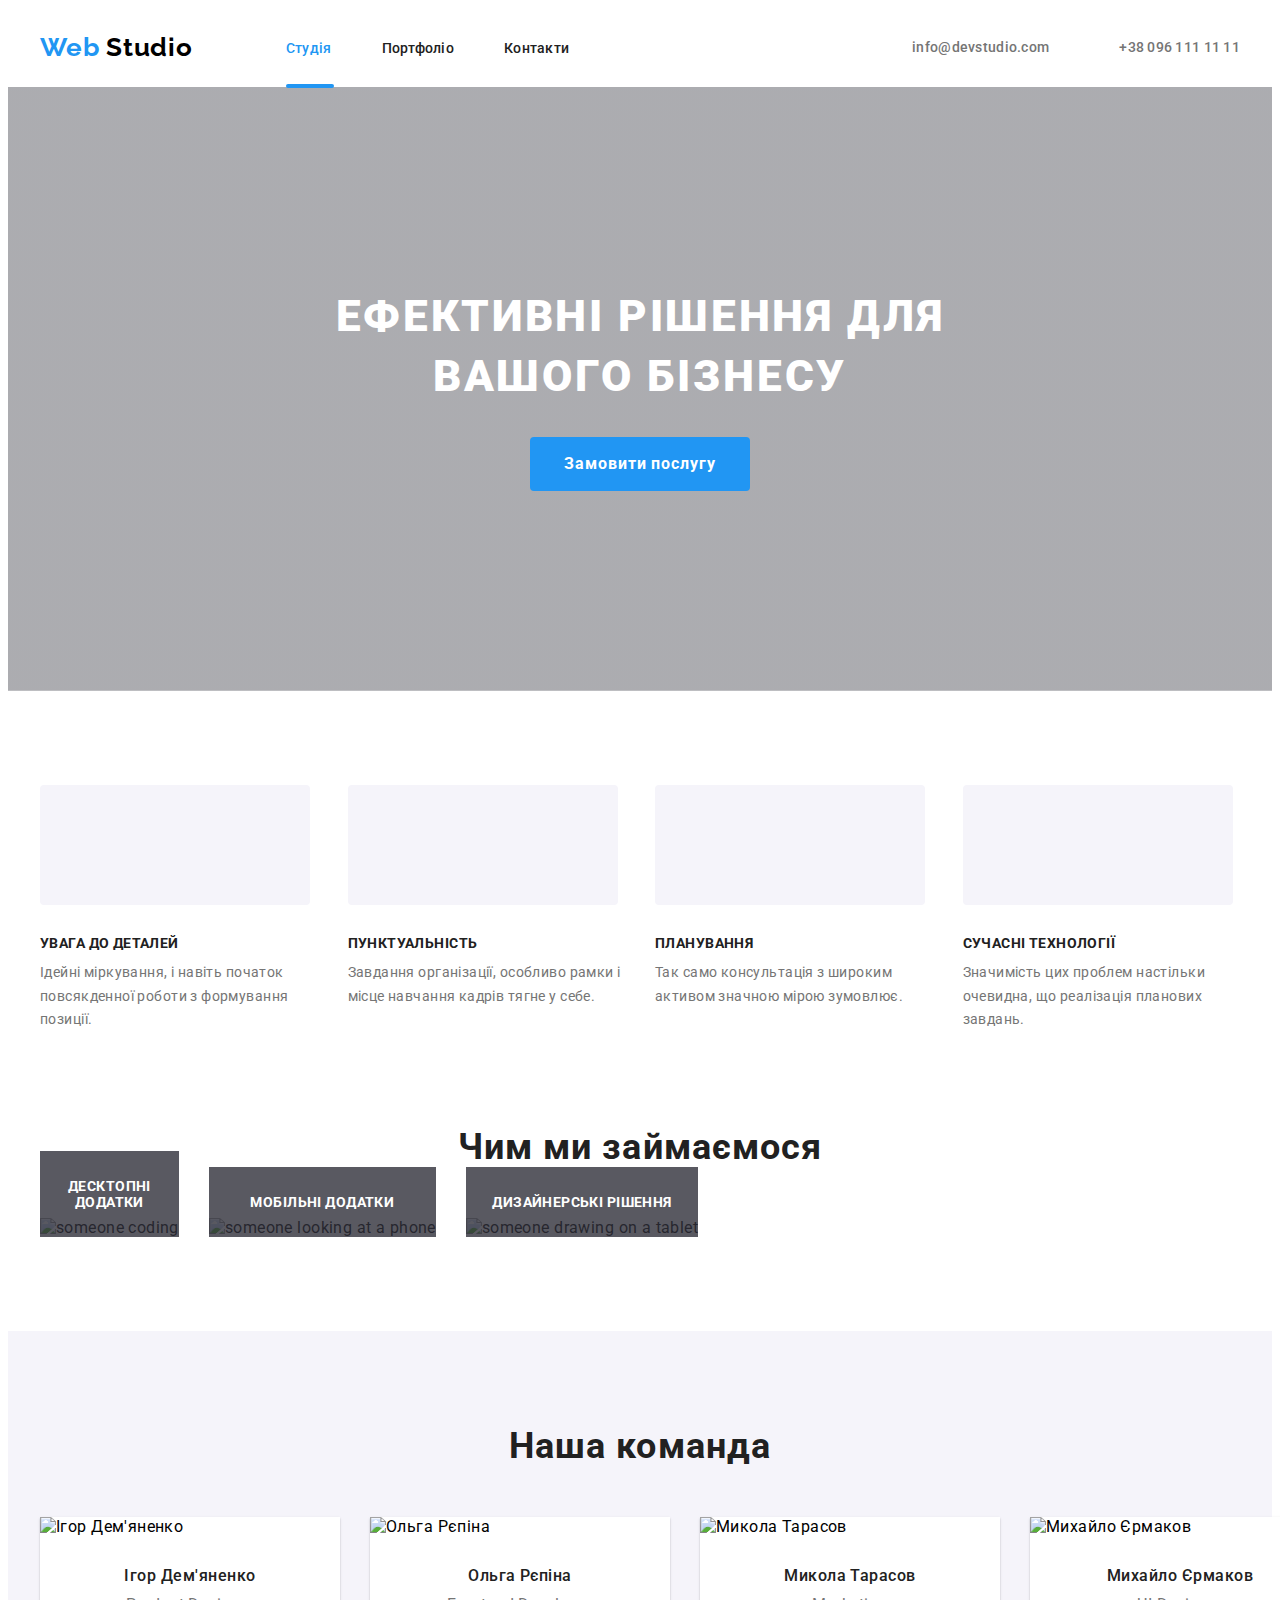
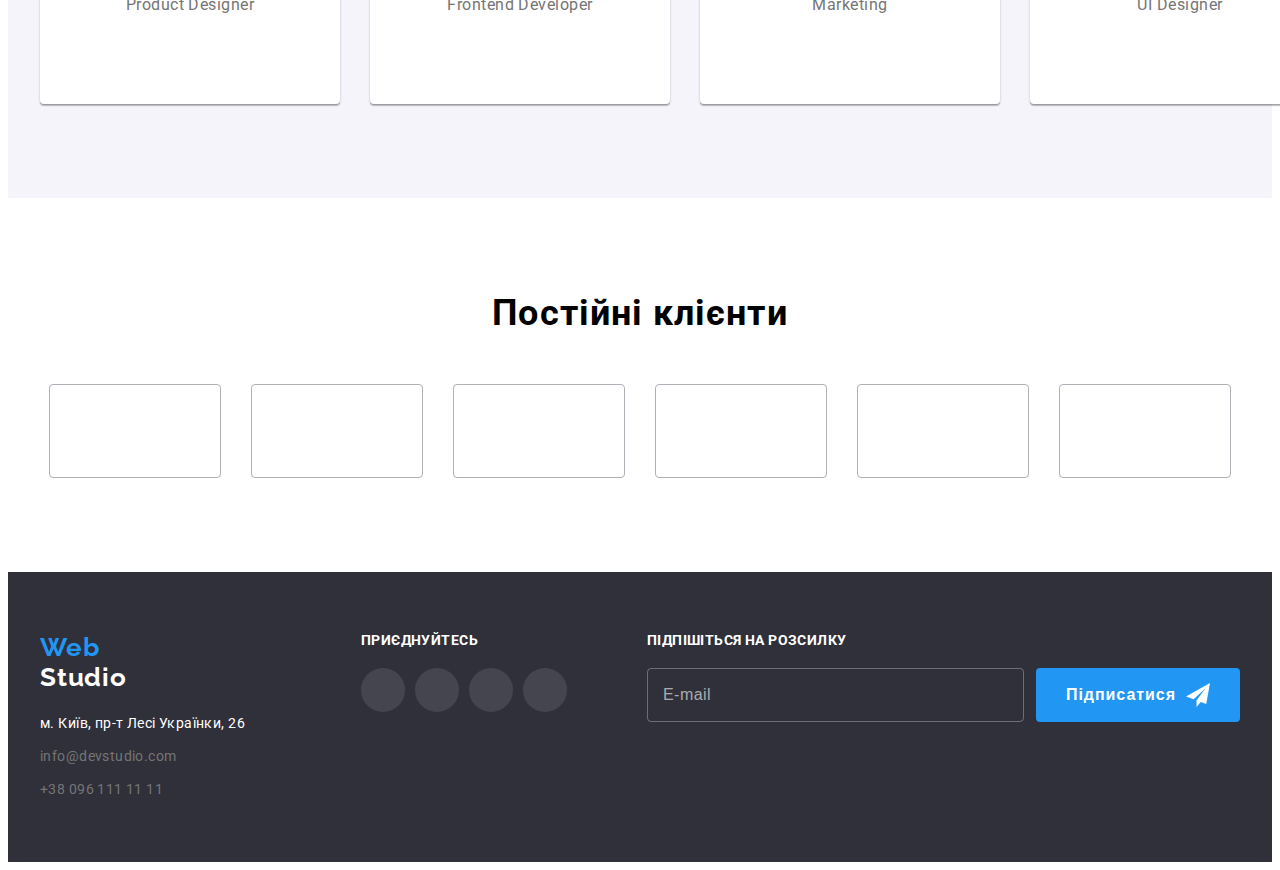
==== commit 4338f7e2: "add overlay project" ====
--- a/index.html
+++ b/index.html
@@ -29,7 +29,7 @@
 				<nav class="nav">
 					<ul class="nav-list list">
 						<li class="nav-item">
-							<a href="./index.html" class="nav-link link">Студія</a>
+							<a href="./index.html" class="nav-link link current">Студія</a>
 						</li>
 						<li class="nav-item">
 							<a href="./portfolio.html" class="nav-link link">Портфоліо</a>
@@ -391,39 +391,34 @@
 				</button>
 				<h2 class="modal-order-title">Залиште свої дані, ми вам передзвонимо</h2>
 				<form action="" class="modal-order-form">
-					<label for="" class="modal-order-label">
+					<label class="modal-order-label">
 						Ім'я
-						<input type="text" name="name" class="modal-order-input" />
+						<input type="text" name="name" class="modal-order-input" required />
 						<svg width="12" height="12" class="modal-order-icon">
 							<use xlink:href="./images/symbol-defs.svg#icon-user"></use>
 						</svg>
 					</label>
-					<label for="" class="modal-order-label">
+					<label class="modal-order-label">
 						Телефон
 						<input type="tel" name="phone-number" class="modal-order-input" required />
 						<svg width="13" height="13" class="modal-order-icon">
 							<use xlink:href="./images/symbol-defs.svg#icon-phone"></use>
 						</svg>
 					</label>
-					<label for="" class="modal-order-label">
+					<label class="modal-order-label">
 						Пошта
 						<input type="email" name="email" class="modal-order-input" required />
 						<svg width="15" height="12" class="modal-order-icon">
 							<use xlink:href="./images/symbol-defs.svg#icon-modal-envelope"></use>
 						</svg>
 					</label>
-					<label for="" class="modal-order-label">
+					<label class="modal-order-label">
 						Коментар
-						<textarea
-							name="comment"
-							placeholder="Введіть текст"
-							class="modal-order-comment"
-							maxlength="400"
-							required
-						></textarea>
+						<textarea name="comment" placeholder="Введіть текст" class="modal-order-comment" maxlength="400"></textarea>
 					</label>
-					<label for="" class="order-terms">
-						<input type="checkbox" name="terms-agree" class="order-terms-input" required />
+					<label class="order-terms">
+						<input type="checkbox" name="terms-agree" class="order-terms-input visually-hidden" required />
+						<div class="custom-order-terms-input"></div>
 						Погоджуюся з розсилкою та приймаю
 						<a href="" class="terms-link">Умови договору</a>
 					</label>
--- a/css/styles.css
+++ b/css/styles.css
@@ -106,6 +106,21 @@
 }
 .nav-link {
 	color: var(--main-color);
+	position: relative;
+	padding: 32px 0;
+}
+.current {
+	color: var(--accent-color);
+}
+.current::after {
+	position: absolute;
+	display: block;
+	content: "";
+	width: 105%;
+	height: 4px;
+	background-color: var(--accent-color);
+	bottom: 0px;
+	border-radius: 2px;
 }
 .contacts-list {
 	margin-left: auto;
@@ -365,10 +380,10 @@
 	fill: #fff;
 }
 .mail-title {
-		font-size: 14px;
-		letter-spacing: 0.03em;
-		color: #fff;
-		margin-bottom: 20px;
+	font-size: 14px;
+	letter-spacing: 0.03em;
+	color: #fff;
+	margin-bottom: 20px;
 }
 .mail-form {
 	display: flex;
@@ -380,24 +395,37 @@
 	background-color: transparent;
 	padding: 15px 0 15px 15px;
 	width: 360px;
+	outline: none;
+	color: #fff;
+}
+.mail-input:focus {
+	border-color: var(--accent-color);
 }
 .mail-input::placeholder {
-		font-size: 16px;
-		line-height: 1.25;
-		letter-spacing: 0.03em;
-		color: rgba(255, 255, 255, 0.6);
+	font-size: 16px;
+	line-height: 1.25;
+	letter-spacing: 0.03em;
+	color: rgba(255, 255, 255, 0.6);
 }
 .mail-sub-btn {
 	display: flex;
 	align-items: center;
 	gap: 10px;
-		font-weight: 700;
-		font-size: 16px;
-		line-height: 1.87;
-		letter-spacing: 0.06em;
+	font-weight: 700;
+	font-size: 16px;
+	line-height: 1.87;
+	letter-spacing: 0.06em;
 	text-align: center;
 	color: #fff;
 	background-color: var(--accent-color);
+	border-color: transparent;
+	border-radius: 4px;
+	padding: 10px 28px;
+}
+.mail-sub-btn:hover,
+.mail-sub-btn:focus {
+	cursor: pointer;
+	opacity: 0.8;
 }
 .mail-sub-btn::after {
 	content: "";
@@ -456,6 +484,30 @@
 .hero-project-item {
 	border: 1px solid #eee;
 	flex-basis: calc((100% - 2 * 30px) / 3);
+}
+.project-image-box {
+	position: relative;
+	overflow: hidden;
+}
+.project-overlay {
+	padding: 63px 24px;
+	position: absolute;
+	width: 100%;
+	height: 100%;
+	background-color: rgba(33, 149, 243, 0.9);
+	top: 0;
+	left: 0;
+	transform: translateY(100%);
+	transition: transform 500ms;
+}
+.project-overlay-info {
+		font-size: 18px;
+		line-height: 1.56;
+		letter-spacing: 0.03em;
+		color: #fff;
+}
+.project-image-box:hover .project-overlay {
+	transform: translateY(0);
 }
 .hero-project-item:hover,
 .hero-project-item:focus {
@@ -586,8 +638,28 @@
 	color: var(--add-color);
 }
 .order-terms-input {
-	width: 15px;
+	width: 16px;
 	height: 15px;
+	outline: none;
+	position: relative;
+	left: 24px;
+}
+.order-terms-input:focus + .custom-order-terms-input {
+	border-color: var(--accent-color);
+}
+.order-terms-input:checked + .custom-order-terms-input {
+	background-color: var(--accent-color);
+	background-image: url(../images/input-checked.svg);
+}
+.custom-order-terms-input {
+	width: 16px;
+	height: 15px;
+	border: 2px solid var(--main-color);
+	border-radius: 2px;
+}
+.custom-order-terms-input:hover {
+	border-color: var(--accent-color);
+	cursor: pointer;
 }
 .terms-link {
 	text-decoration: underline;
@@ -608,16 +680,27 @@
 	border-color: transparent;
 	box-shadow: 0 5px 10px 0 var(--add-color);
 }
-.order-send-btn:hover, .order-send-btn:focus {
+.order-send-btn:hover,
+.order-send-btn:focus {
 	opacity: 0.8;
 	cursor: pointer;
 }
 .modal-order-label:focus-within {
 	fill: var(--accent-color);
 }
-.modal-order-input:focus {
+.modal-order-input:focus,
+.modal-order-input:hover {
 	border-color: var(--accent-color);
 }
-.modal-order-comment:focus {
+.modal-order-comment:focus,
+.modal-order-comment:hover {
 	border-color: var(--accent-color);
-}+}
+.modal-order-input:hover + .modal-order-icon,
+.modal-order-input:focus + .modal-order-icon {
+	fill: var(--accent-color);
+}
+.modal-order-comment:hover::placeholder,
+.modal-order-comment:focus::placeholder {
+	color: var(--accent-color);
+}
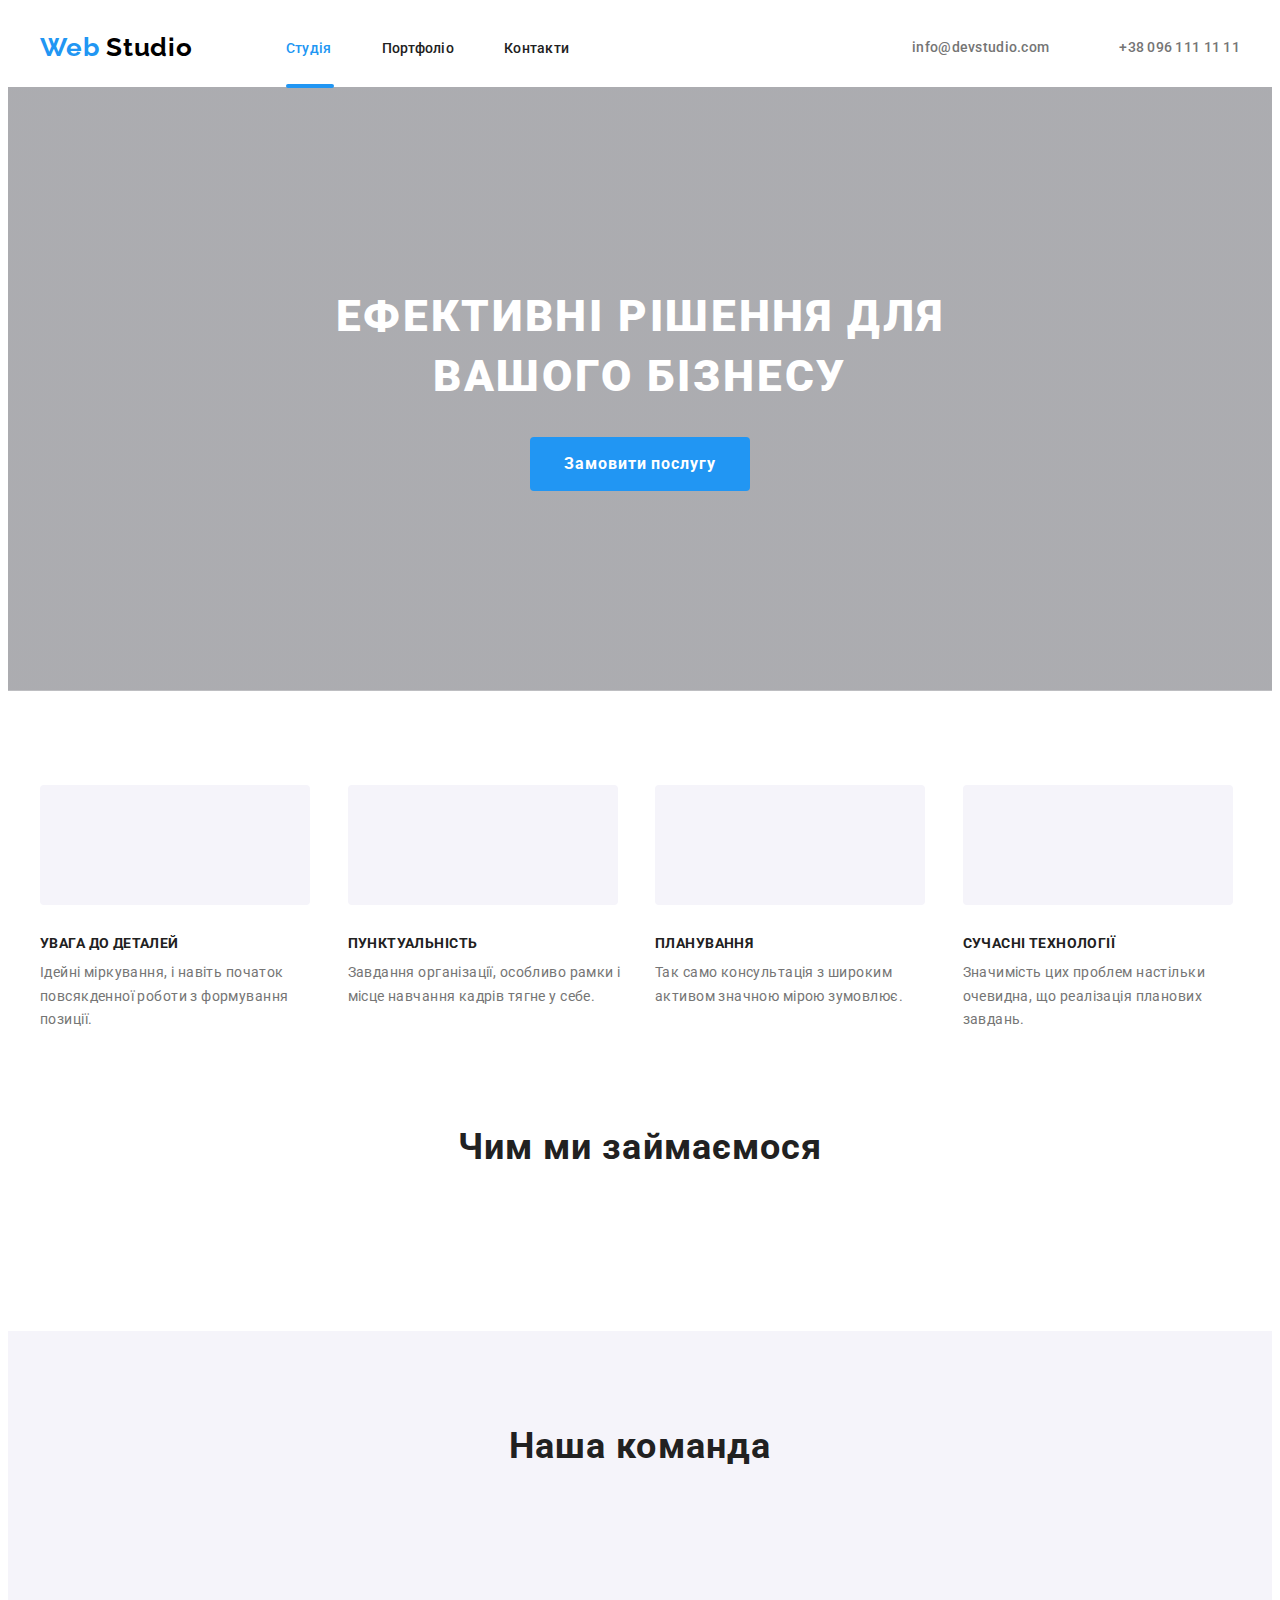
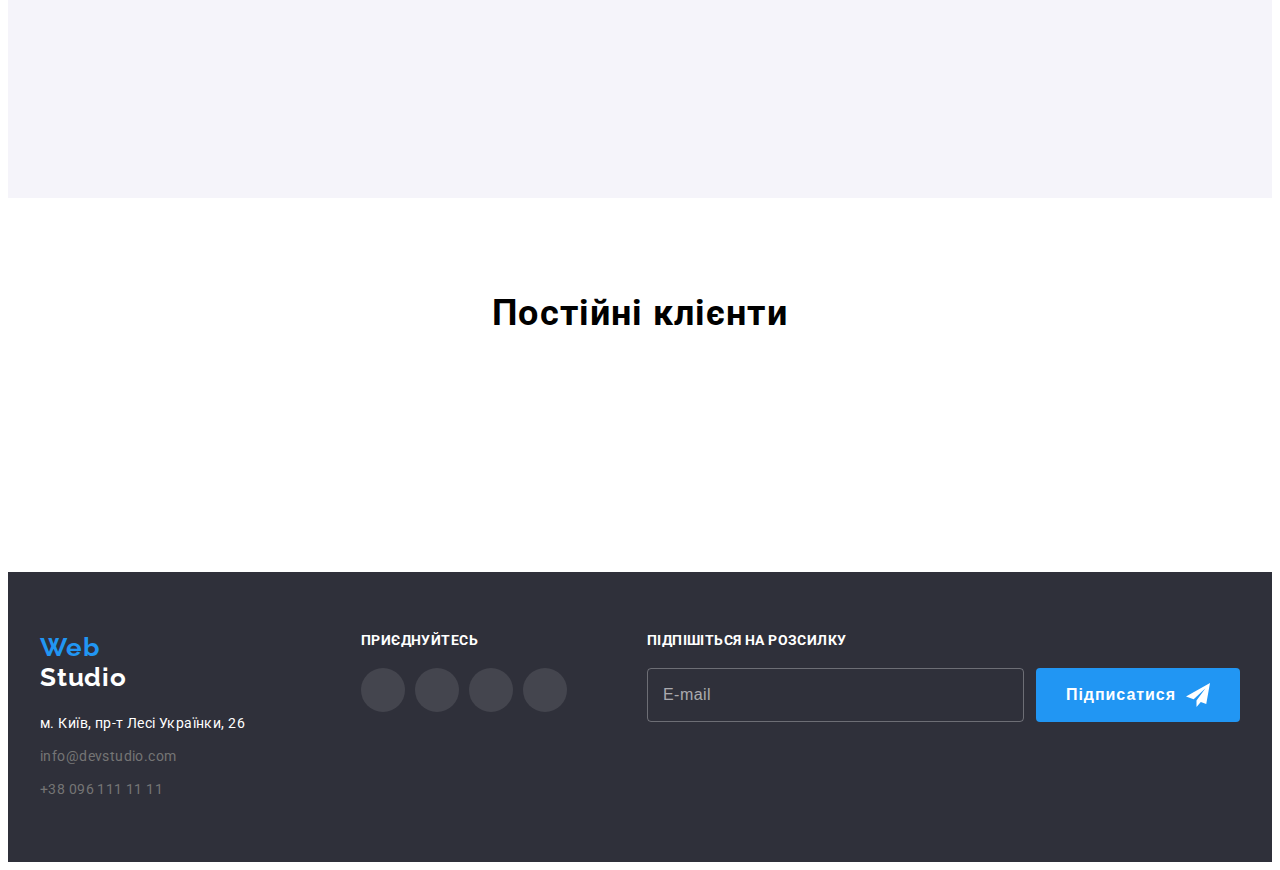
==== commit 295117e9: "add animations and modal transition" ====
--- a/index.html
+++ b/index.html
@@ -4,6 +4,7 @@
 		<meta charset="UTF-8" />
 		<meta name="viewport" content="width=device-width, initial-scale=1.0" />
 		<title>Webstudio</title>
+		<link href="https://unpkg.com/aos@2.3.1/dist/aos.css" rel="stylesheet" />
 		<link
 			rel="stylesheet"
 			href="https://cdnjs.cloudflare.com/ajax/libs/modern-normalize/2.0.0/modern-normalize.min.css"
@@ -11,6 +12,7 @@
 			crossorigin="anonymous"
 			referrerpolicy="no-referrer"
 		/>
+		<link rel="stylesheet" href="https://cdnjs.cloudflare.com/ajax/libs/animate.css/4.1.1/animate.min.css" />
 		<link rel="preconnect" href="https://fonts.googleapis.com" />
 		<link rel="preconnect" href="https://fonts.gstatic.com" crossorigin />
 		<link
@@ -22,7 +24,7 @@
 	<body>
 		<header class="header">
 			<div class="container header-container">
-				<a href="./index.html" class="logo link">
+				<a href="./index.html" class="logo link animate__animated animate__rubberBand">
 					<span class="accent-logo">Web</span>
 					Studio
 				</a>
@@ -99,15 +101,15 @@
 				<div class="container">
 					<h2 class="work-title">Чим ми займаємося</h2>
 					<ul class="work-list list">
-						<li class="work-item">
+						<li class="work-item" data-aos="flip-up">
 							<img src="./images/work_img1.jpg" alt="someone coding" class="work-img" />
 							<h3 class="work-img-title">ДЕСКТОПНІ ДОДАТКИ</h3>
 						</li>
-						<li class="work-item">
+						<li class="work-item" data-aos="flip-up">
 							<img src="./images/work_img2.jpg" alt="someone looking at a phone" class="work-img" />
 							<h3 class="work-img-title">МОБІЛЬНІ ДОДАТКИ</h3>
 						</li>
-						<li class="work-item">
+						<li class="work-item" data-aos="flip-up">
 							<img src="./images/work_img3.jpg" alt="someone drawing on a tablet" class="work-img" />
 							<h3 class="work-img-title">ДИЗАЙНЕРСЬКІ РІШЕННЯ</h3>
 						</li>
@@ -118,7 +120,7 @@
 				<div class="container">
 					<h2 class="team-title">Наша команда</h2>
 					<ul class="team-list list">
-						<li class="team-item">
+						<li class="team-item" data-aos="fade-up">
 							<img src="./images/worker_photo1.jpg" alt="Ігор Дем'яненко" width="300" class="team-img" />
 							<div class="team-box">
 								<h3 class="team-worker">Ігор Дем'яненко</h3>
@@ -155,7 +157,7 @@
 								</ul>
 							</div>
 						</li>
-						<li class="team-item">
+						<li class="team-item" data-aos="fade-up">
 							<img src="./images/worker_photo2.jpg" alt="Ольга Рєпіна" width="300" class="team-img" />
 							<div class="team-box">
 								<h3 class="team-worker">Ольга Рєпіна</h3>
@@ -192,7 +194,7 @@
 								</ul>
 							</div>
 						</li>
-						<li class="team-item">
+						<li class="team-item" data-aos="fade-up">
 							<img src="./images/worker_photo3.jpg" alt="Микола Тарасов" width="300" class="team-img" />
 							<div class="team-box">
 								<h3 class="team-worker">Микола Тарасов</h3>
@@ -229,7 +231,7 @@
 								</ul>
 							</div>
 						</li>
-						<li class="team-item">
+						<li class="team-item" data-aos="fade-up">
 							<img src="./images/worker_photo4.jpg" alt="Михайло Єрмаков" width="300" class="team-img" />
 							<div class="team-box">
 								<h3 class="team-worker">Михайло Єрмаков</h3>
@@ -272,42 +274,42 @@
 			<section class="clients">
 				<h2 class="clients-title">Постійні клієнти</h2>
 				<ul class="clients-list list">
-					<li class="clients-item">
+					<li class="clients-item" data-aos="zoom-in">
 						<a class="clients-link" href="">
 							<svg width="106" height="60" class="clients-icon">
 								<use xlink:href="./images/symbol-defs.svg#icon-yaandco-logo"></use>
 							</svg>
 						</a>
 					</li>
-					<li class="clients-item">
+					<li class="clients-item" data-aos="zoom-in">
 						<a class="clients-link" href="">
 							<svg width="106" height="60" class="clients-icon">
 								<use xlink:href="./images/symbol-defs.svg#icon-tagline-logo"></use>
 							</svg>
 						</a>
 					</li>
-					<li class="clients-item">
+					<li class="clients-item" data-aos="zoom-in">
 						<a class="clients-link" href="">
 							<svg width="106" height="60" class="clients-icon">
 								<use xlink:href="./images/symbol-defs.svg#icon-company-logo"></use>
 							</svg>
 						</a>
 					</li>
-					<li class="clients-item">
+					<li class="clients-item" data-aos="zoom-in">
 						<a class="clients-link" href="">
 							<svg width="106" height="60" class="clients-icon">
 								<use xlink:href="./images/symbol-defs.svg#icon-foster-logo"></use>
 							</svg>
 						</a>
 					</li>
-					<li class="clients-item">
+					<li class="clients-item" data-aos="zoom-in">
 						<a class="clients-link" href="">
 							<svg width="106" height="60" class="clients-icon">
 								<use xlink:href="./images/symbol-defs.svg#icon-brand-logo"></use>
 							</svg>
 						</a>
 					</li>
-					<li class="clients-item">
+					<li class="clients-item" data-aos="zoom-in">
 						<a class="clients-link" href="">
 							<svg width="106" height="60" class="clients-icon">
 								<use xlink:href="./images/symbol-defs.svg#icon-tagline-logo2"></use>
@@ -427,5 +429,9 @@
 			</div>
 		</div>
 		<script src="./js/modal.js"></script>
+		<script src="https://unpkg.com/aos@2.3.1/dist/aos.js"></script>
+		<script>
+			AOS.init();
+		</script>
 	</body>
 </html>
--- a/css/styles.css
+++ b/css/styles.css
@@ -104,6 +104,12 @@
 .address-map-link:hover {
 	color: var(--accent-color);
 }
+.nav-link,
+.header-contacts-link,
+.address-contacts-link,
+.address-map-link {
+	transition: color 250ms cubic-bezier(0.4, 0, 0.2, 1);
+}
 .nav-link {
 	color: var(--main-color);
 	position: relative;
@@ -121,6 +127,11 @@
 	background-color: var(--accent-color);
 	bottom: 0px;
 	border-radius: 2px;
+	transition: transform 500ms cubic-bezier(0.4, 0, 0.2, 1), border-radius 500ms cubic-bezier(0.4, 0, 0.2, 1);
+}
+.current:hover::after {
+	transform: scale(1.5, 0.7);
+	border-radius: 7px;
 }
 .contacts-list {
 	margin-left: auto;
@@ -133,6 +144,7 @@
 	color: var(--add-color);
 }
 .header-contacts-icon {
+	transition: fill 250ms cubic-bezier(0.4, 0, 0.2, 1);
 	fill: var(--add-color);
 }
 .header-contacts-link:hover .header-contacts-icon,
@@ -169,11 +181,13 @@
 	font-weight: 700;
 	line-height: 1.87;
 	letter-spacing: 0.96px;
+	transition: opacity 250ms cubic-bezier(0.4, 0, 0.2, 1);
 }
 .main-button:hover,
 .main-button:focus {
 	opacity: 0.9;
 	cursor: pointer;
+	animation: rubberBand 2s ;
 }
 .main-traits {
 	padding: 94px 0;
@@ -288,9 +302,11 @@
 	display: flex;
 	padding: 12px;
 	border-radius: 50%;
+	transition: background-color 250ms cubic-bezier(0.4, 0, 0.2, 1);
 }
 .team-icon {
 	fill: #afb1b8;
+	transition: fill 250ms cubic-bezier(0.4, 0, 0.2, 1);
 }
 .team-icon-link:hover,
 .team-icon-link:focus {
@@ -313,9 +329,11 @@
 	padding: 16px 32px;
 	border: #afb1b8 solid 1px;
 	border-radius: 4px;
+	transition: border-color 250ms cubic-bezier(0.4, 0, 0.2, 1);
 }
 .clients-icon {
 	fill: #afb1b8;
+	transition: fill 250ms cubic-bezier(0.4, 0, 0.2, 1);
 }
 .clients-link:hover,
 .clients-link:focus {
@@ -325,6 +343,10 @@
 .clients-link:focus .clients-icon {
 	fill: var(--accent-color);
 }
+.footer {
+	padding: 60px 0;
+	background-color: var(--back-color);
+}
 .footer .container {
 	display: flex;
 	gap: 80px;
@@ -347,28 +369,25 @@
 	font-size: 14px;
 	line-height: 1.71;
 }
-.team-icon-link {
+.social-title {
+	font-size: 14px;
+	color: #fff;
+}
+.social-list {
+	display: flex;
+	gap: 10px;
+	margin-top: 20px;
+}
+.social-icon {
+	fill: #fff;
+	transition: fill 250ms cubic-bezier(0.4, 0, 0.2, 1);
+}
+.social-link {
+	background-color: rgba(255, 255, 255, 0.1);
 	display: flex;
 	padding: 12px;
 	border-radius: 50%;
-}
-.social-title {
-	font-size: 14px;
-	color: #fff;
-}
-.social-list {
-	display: flex;
-	gap: 10px;
-	margin-top: 20px;
-}
-.social-icon {
-	fill: #fff;
-}
-.social-link {
-	background-color: rgba(255, 255, 255, 0.1);
-	display: flex;
-	padding: 12px;
-	border-radius: 50%;
+	transition: background-color 250ms cubic-bezier(0.4, 0, 0.2, 1);
 }
 .social-link:hover,
 .social-link:focus {
@@ -397,8 +416,9 @@
 	width: 360px;
 	outline: none;
 	color: #fff;
-}
-.mail-input:focus {
+	transition: border-color 250ms cubic-bezier(0.4, 0, 0.2, 1);
+}
+.mail-input:focus, .mail-input:hover {
 	border-color: var(--accent-color);
 }
 .mail-input::placeholder {
@@ -421,6 +441,7 @@
 	border-color: transparent;
 	border-radius: 4px;
 	padding: 10px 28px;
+	transition: opacity 250ms cubic-bezier(0.4, 0, 0.2, 1);
 }
 .mail-sub-btn:hover,
 .mail-sub-btn:focus {
@@ -467,6 +488,8 @@
 	font-size: 16px;
 	line-height: 1.62;
 	letter-spacing: 0.48px;
+	transition: box-shadow 250ms cubic-bezier(0.4, 0, 0.2, 1), color 250ms cubic-bezier(0.4, 0, 0.2, 1),
+		background-color 250ms cubic-bezier(0.4, 0, 0.2, 1);
 }
 .hero-sort-button:hover,
 .hero-sort-button:focus {
@@ -482,6 +505,7 @@
 	gap: 30px;
 }
 .hero-project-item {
+	transition: box-shadow 250ms cubic-bezier(0.4, 0, 0.2, 1);
 	border: 1px solid #eee;
 	flex-basis: calc((100% - 2 * 30px) / 3);
 }
@@ -501,12 +525,12 @@
 	transition: transform 500ms;
 }
 .project-overlay-info {
-		font-size: 18px;
-		line-height: 1.56;
-		letter-spacing: 0.03em;
-		color: #fff;
-}
-.project-image-box:hover .project-overlay {
+	font-size: 18px;
+	line-height: 1.56;
+	letter-spacing: 0.03em;
+	color: #fff;
+}
+.project-link:hover .project-overlay {
 	transform: translateY(0);
 }
 .hero-project-item:hover,
@@ -527,10 +551,7 @@
 	line-height: 1.87;
 	letter-spacing: 0.48px;
 }
-.footer {
-	padding: 60px 0;
-	background-color: var(--back-color);
-}
+
 .backdrop {
 	position: fixed;
 	top: 0;
@@ -539,6 +560,7 @@
 	height: 100%;
 	background-color: rgba(0, 0, 0, 0.2);
 	opacity: 1;
+	transition: opacity 250ms cubic-bezier(0.4, 0, 0.2, 1);
 }
 
 .backdrop.is-hidden {
@@ -549,7 +571,6 @@
 .no-scroll {
 	overflow: hidden;
 }
-
 .modal-order {
 	position: absolute;
 	top: 50%;
@@ -560,6 +581,10 @@
 	background-color: white;
 	transform: translate(-50%, -50%);
 	border-radius: 4px;
+	transition: transform 250ms cubic-bezier(0.4, 0, 0.2, 1);
+}
+.backdrop.is-hidden .modal-order {
+	transform: translate(100%, -50%);
 }
 .modal-close-btn {
 	position: fixed;
@@ -575,7 +600,9 @@
 .modal-close-btn:focus {
 	cursor: pointer;
 }
-
+.modal-close-icon {
+	transition: fill 250ms cubic-bezier(0.4, 0, 0.2, 1);
+}
 .modal-close-btn:hover .modal-close-icon,
 .modal-close-btn:focus .modal-close-icon {
 	fill: var(--accent-color);
@@ -605,11 +632,13 @@
 	padding: 13px 0 13px 28px;
 	border: rgba(33, 33, 33, 0.2) solid 1px;
 	border-radius: 4px;
+	transition: border-color 250ms cubic-bezier(0.4, 0, 0.2, 1);
 }
 .modal-order-icon {
 	position: absolute;
 	left: 12px;
 	bottom: 14px;
+	transition: fill 250ms cubic-bezier(0.4, 0, 0.2, 1);
 }
 .modal-order-comment {
 	outline: none;
@@ -620,11 +649,13 @@
 	resize: none;
 	border: rgba(33, 33, 33, 0.2) solid 1px;
 	border-radius: 4px;
+	transition: border-color 250ms cubic-bezier(0.4, 0, 0.2, 1);
 }
 .modal-order-comment::placeholder {
 	font-size: 12px;
 	letter-spacing: 0.01em;
 	color: var(--add-color);
+	transition: color 250ms cubic-bezier(0.4, 0, 0.2, 1);
 }
 .order-terms {
 	margin-top: 20px;
@@ -656,6 +687,7 @@
 	height: 15px;
 	border: 2px solid var(--main-color);
 	border-radius: 2px;
+	transition: border-color 250ms cubic-bezier(0.4, 0, 0.2, 1);
 }
 .custom-order-terms-input:hover {
 	border-color: var(--accent-color);
@@ -679,15 +711,13 @@
 	border-radius: 4px;
 	border-color: transparent;
 	box-shadow: 0 5px 10px 0 var(--add-color);
+	transition: opacity 250ms cubic-bezier(0.4, 0, 0.2, 1);
 }
 .order-send-btn:hover,
 .order-send-btn:focus {
 	opacity: 0.8;
 	cursor: pointer;
 }
-.modal-order-label:focus-within {
-	fill: var(--accent-color);
-}
 .modal-order-input:focus,
 .modal-order-input:hover {
 	border-color: var(--accent-color);
